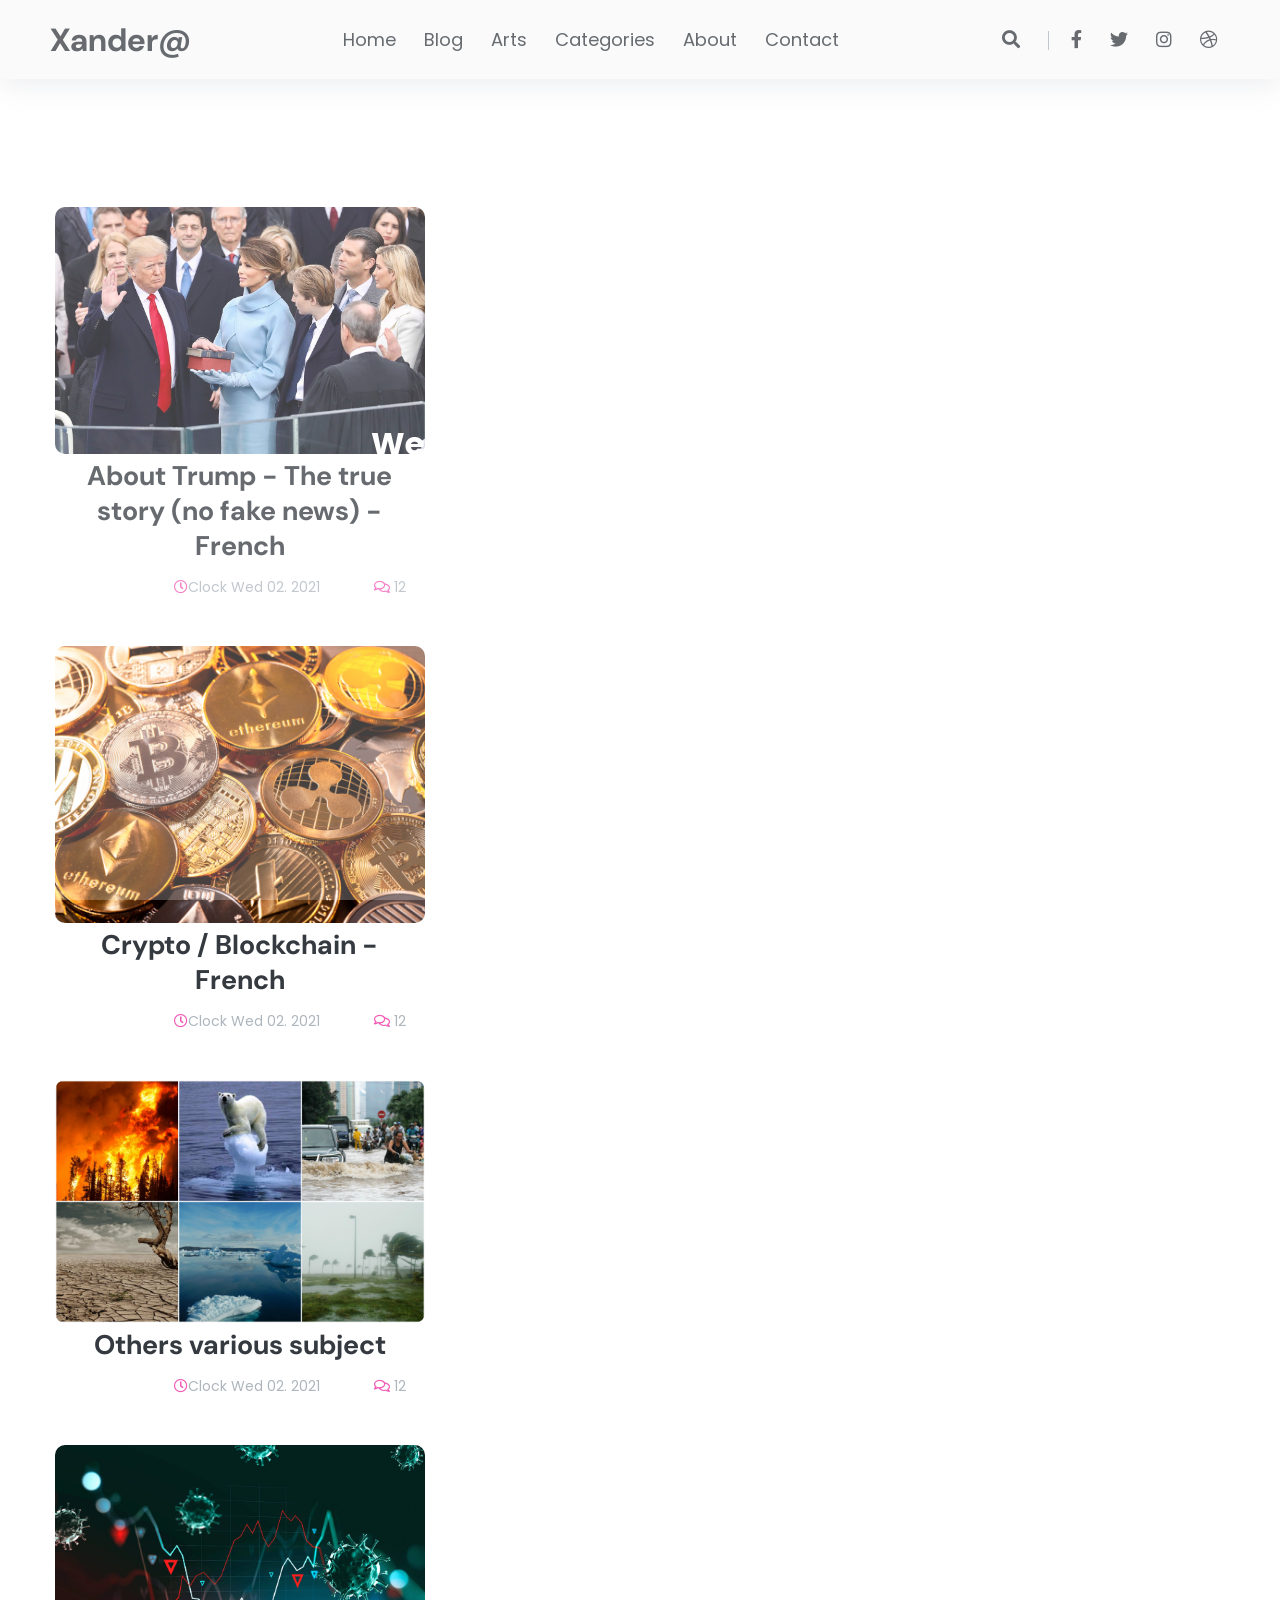
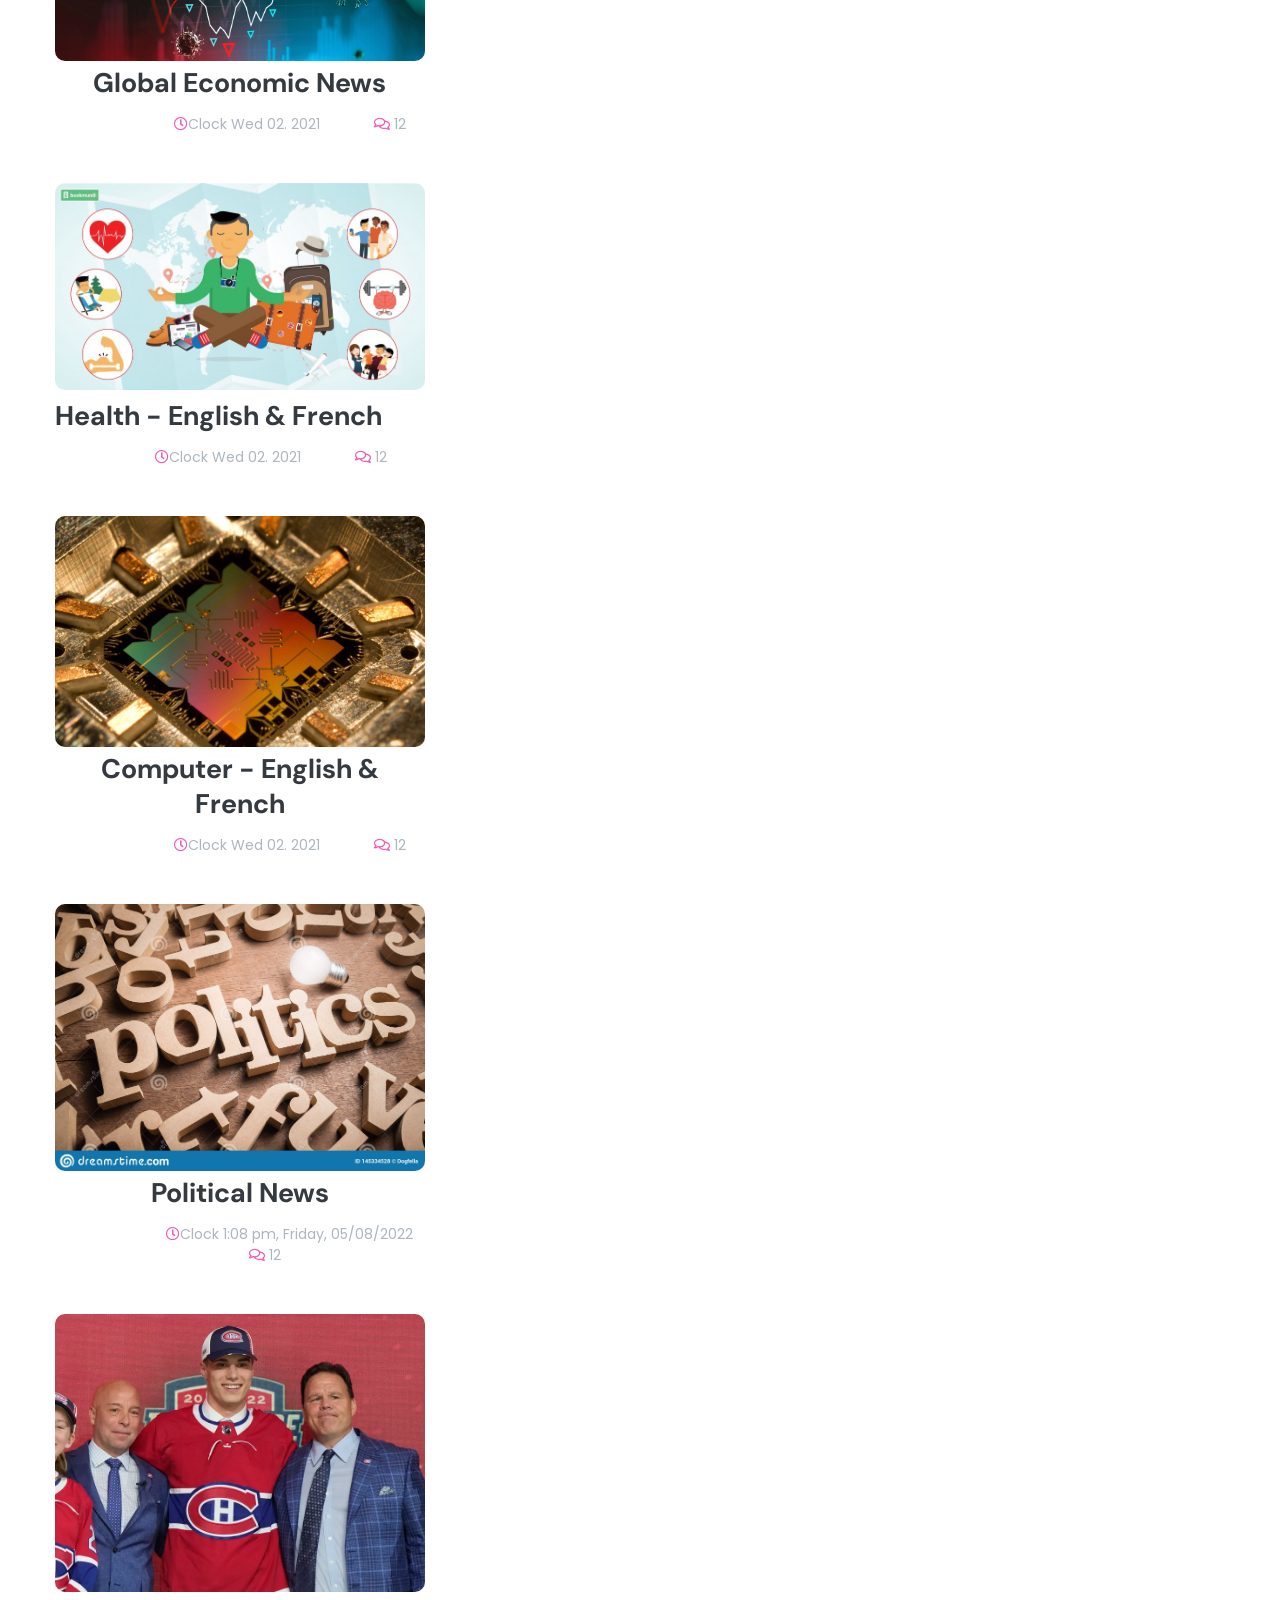
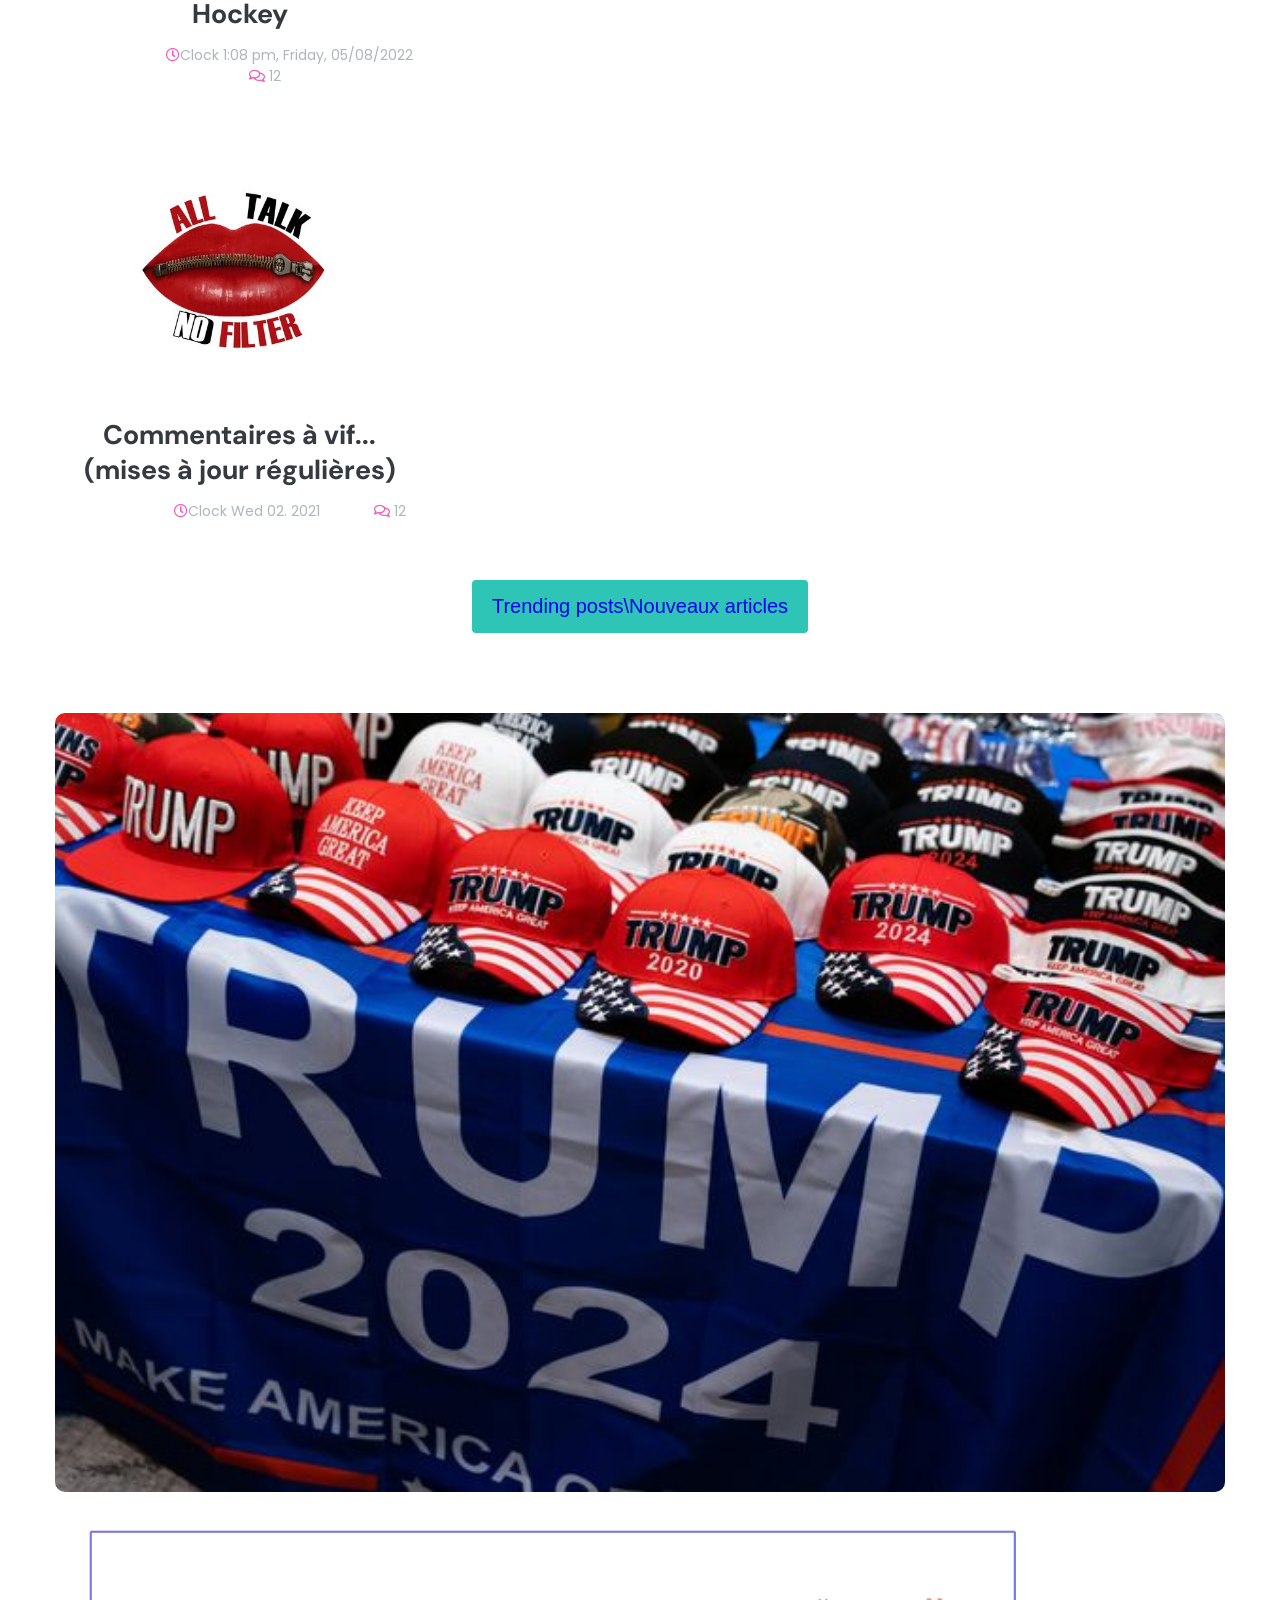
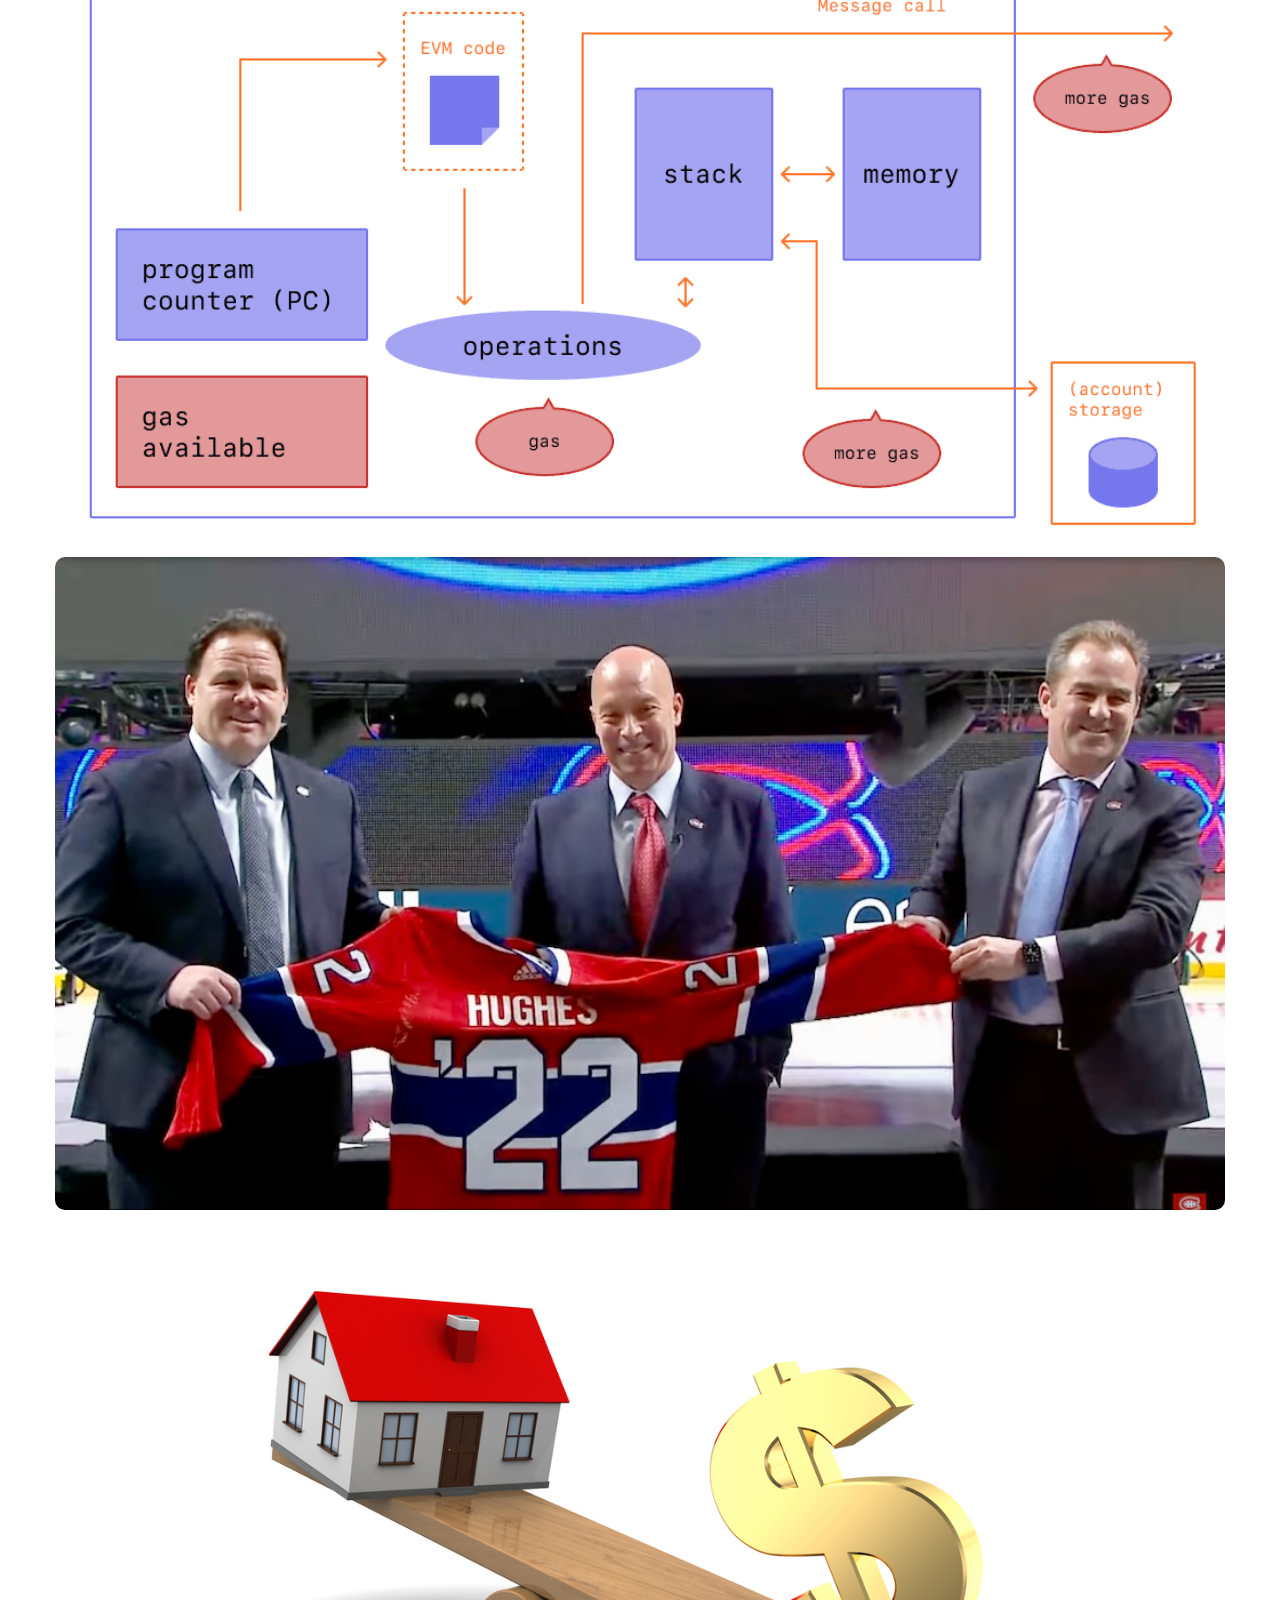
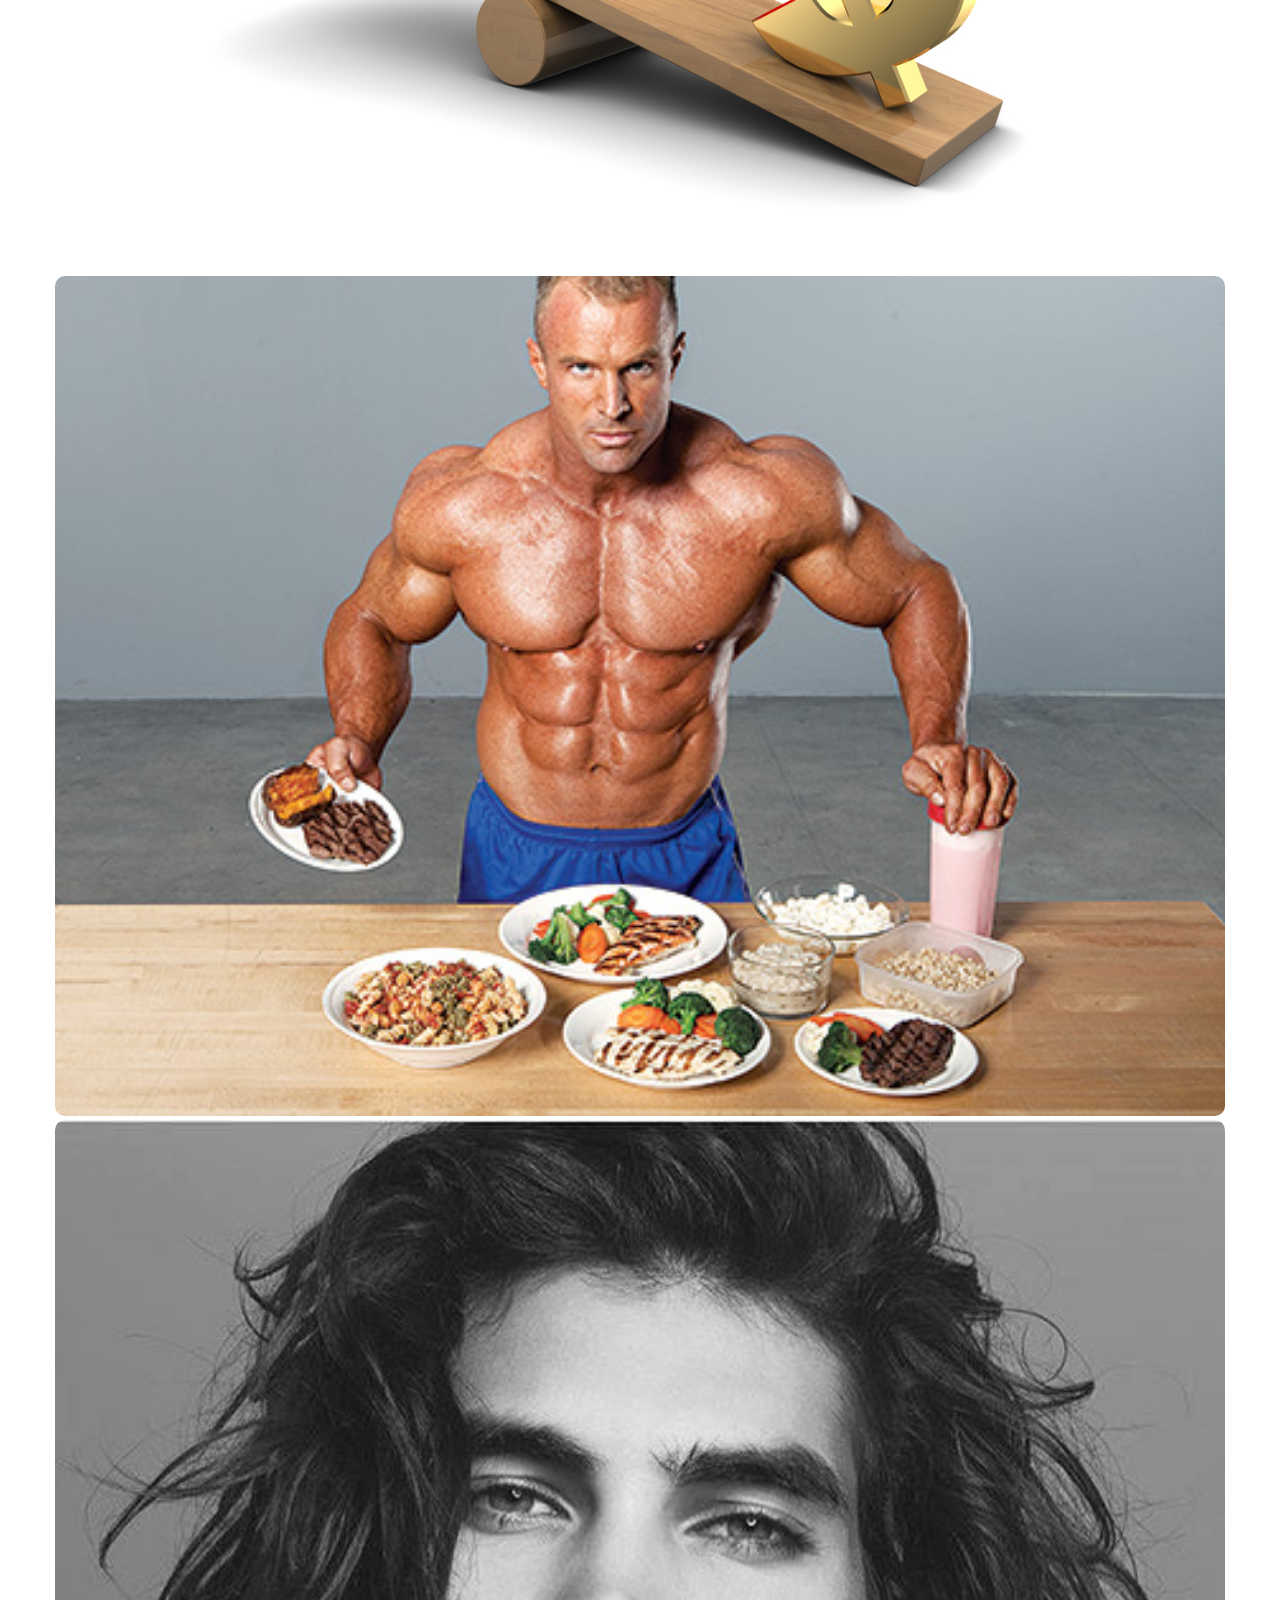
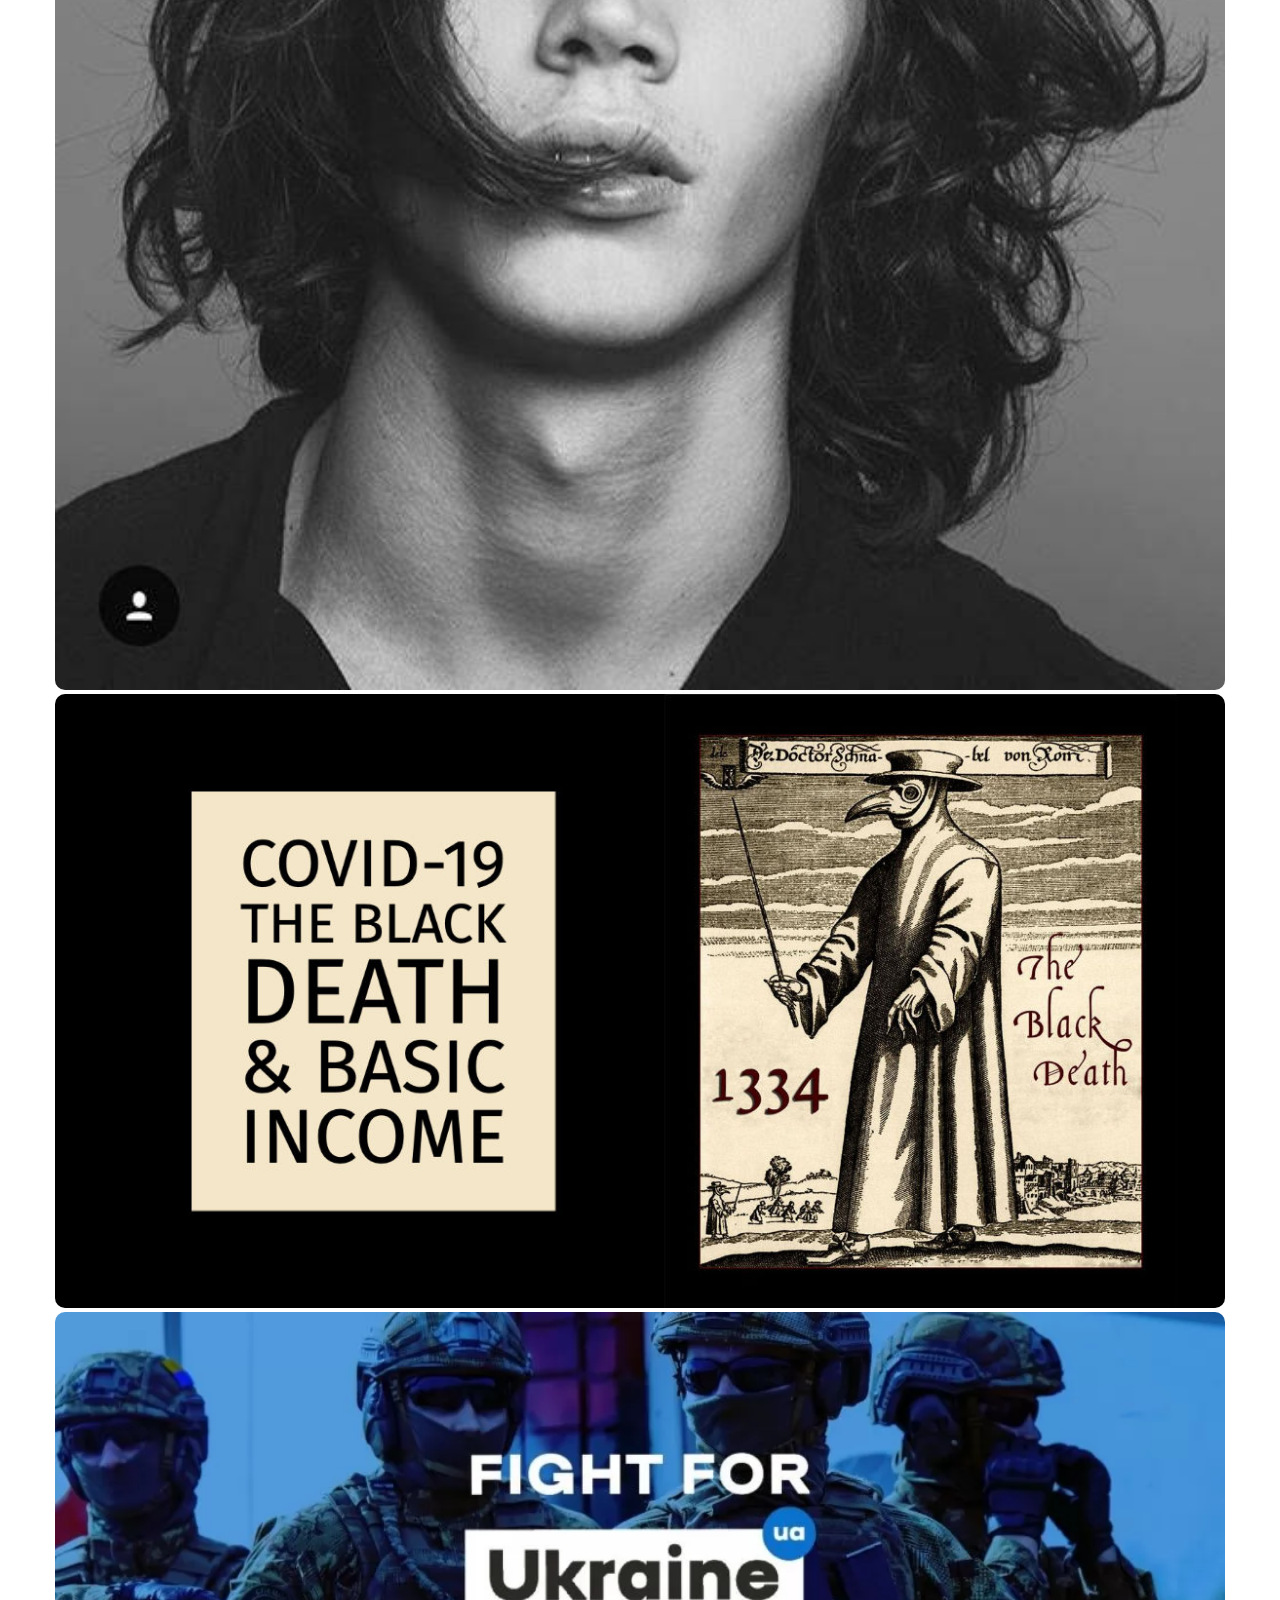
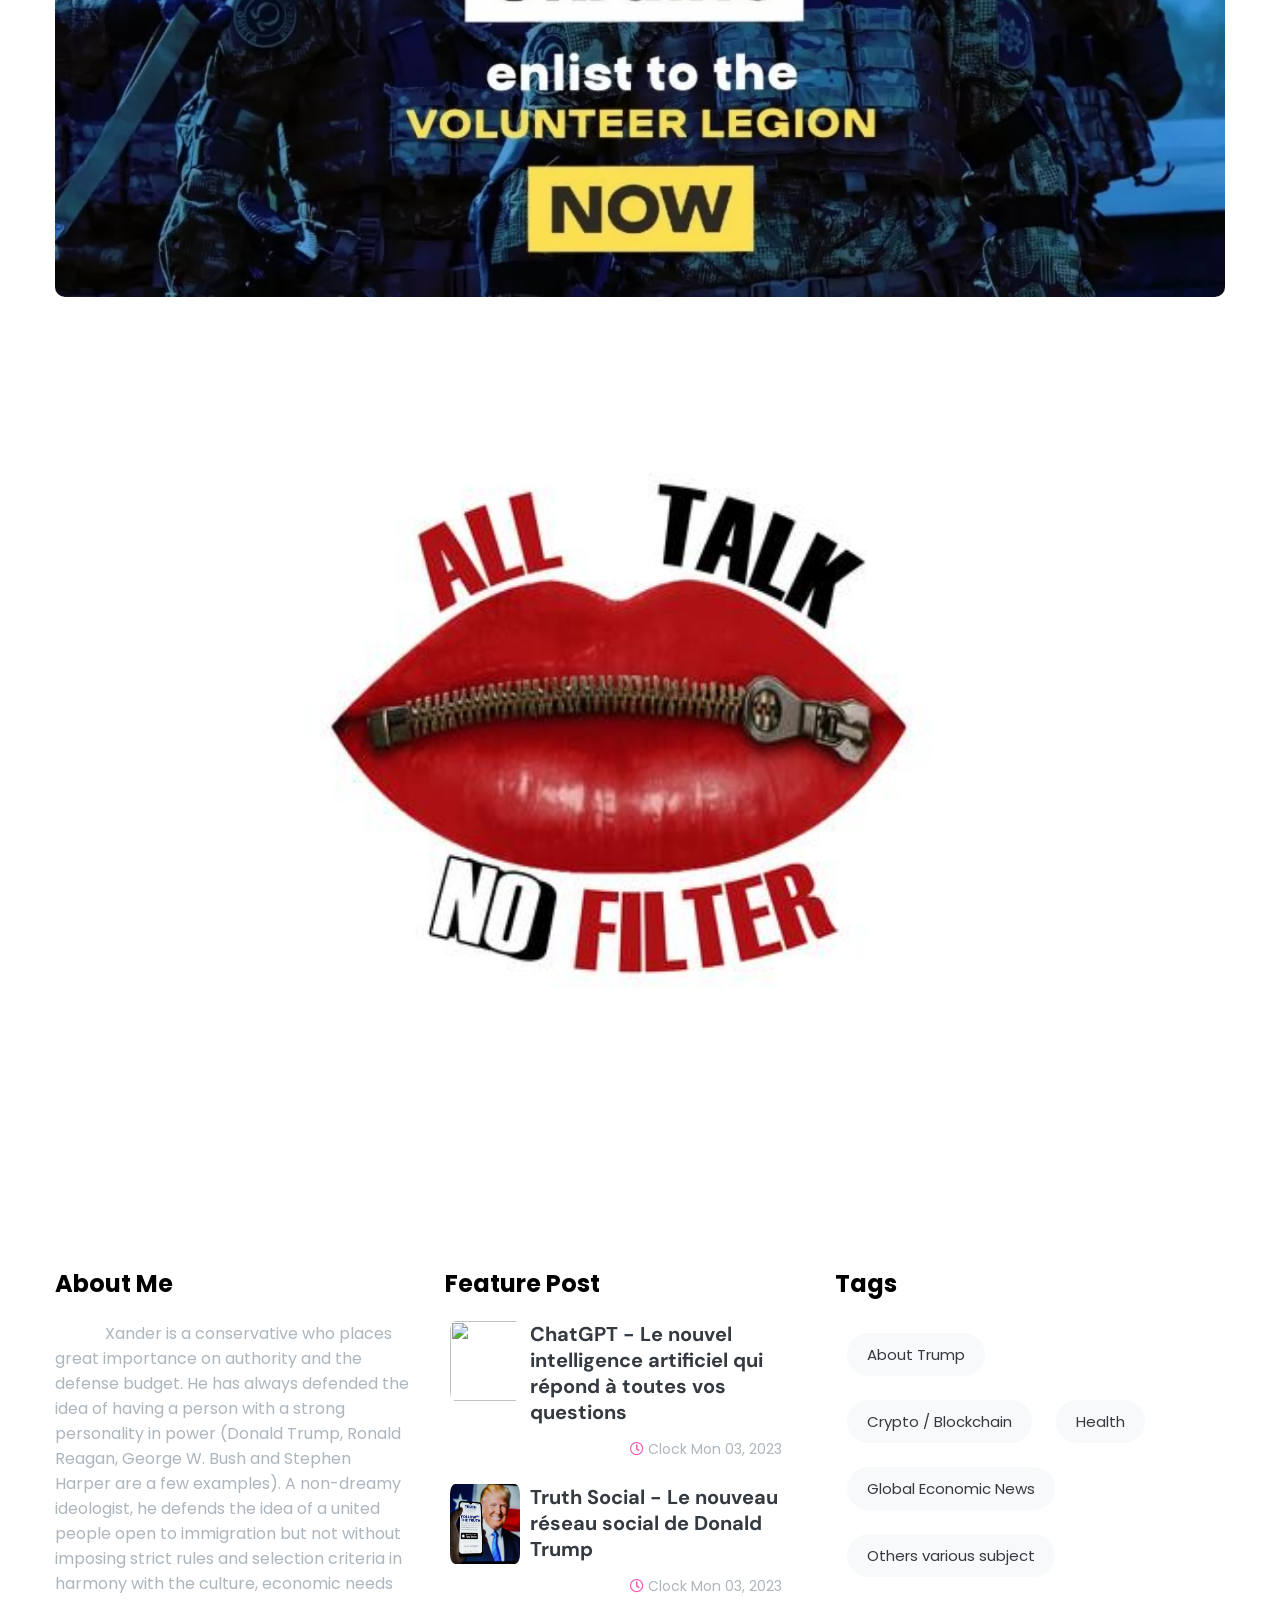
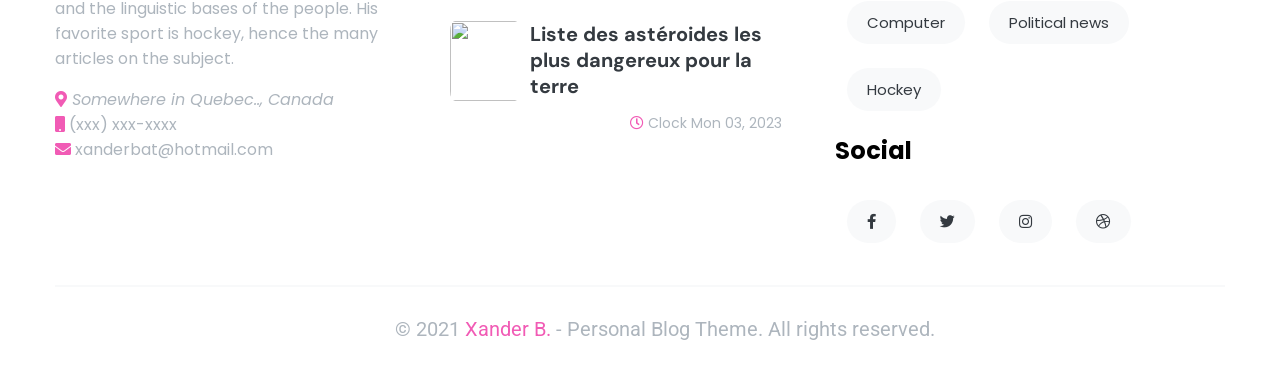
==== index.html @ ed8519bb "Initial commit" ====
<!DOCTYPE html>
<html lang="en">
  <head>
    <meta charset="UTF-8" />
    <meta http-equiv="X-UA-Compatible" content="IE=edge" />
    <meta name="viewport" content="width=device-width, initial-scale=1.0" />
    <meta
      name="Keywords"
      content="Donald Trump 2024, Bitcoin, Covid-19, Xander, Xander B., cryptocurrency, blockchain, Ethereum, "
    />
    <meta
      name="Welcome to my world!!!Xanderb@"
      content="
      Everything Xander thinks about different topics (Donald Trump, diet, physical activity to stay healthy, hockey, cryptocurrency, and so on). No information is invented. Everything comes (or almost) from appropriate documentation."
    />

    <!-- loader -->
    <link rel = "stylesheet" type = "text/css" href = "style2.css" />
      <script type="text/javascript" src="varLoader.js"></script>

      <title>Welcome to my world!!!Xander@</title>


    <link rel="stylesheet" href="style.css" />
    

    <!-- font awesome icons cdn -->
    <link
      rel="stylesheet"
      href="https://cdnjs.cloudflare.com/ajax/libs/font-awesome/5.15.2/css/all.min.css"
      integrity="sha512-HK5fgLBL+xu6dm/Ii3z4xhlSUyZgTT9tuc/hSrtw6uzJOvgRr2a9jyxxT1ely+B+xFAmJKVSTbpM/CuL7qxO8w=="
      crossorigin="anonymous"
    />

    <!-- Swiper slider css file -->
    <link
      rel="stylesheet"
      href="https://cdnjs.cloudflare.com/ajax/libs/Swiper/6.7.0/swiper-bundle.min.css"
      integrity="sha512-x9WWODH0qw+aXoiT69XzI4WX2MXpqvVGY+O9HpJ4wbjEubpjDIM5CwTrU/OFJg7tSMbBMpgwz2Qp6xlUsk+FgA=="
      crossorigin="anonymous"
      referrerpolicy="no-referrer"
    />
    

    <!-- custom style.css file -->

    <link rel="stylesheet" href="style.css" />
  </head>

  <body>

   <div id="loader"></div>
   <div id="content">
    <h1>Welcome to the world of Xander.</h1>

    <!--Header-->
    <header id="header" class="shadow bg-light">
      <nav class="container navbar">
        <a href="deadline.html" class="nav-brand text-dark">
          <strong>Xander@</strong></a
        >

        <!-- Toggle button -->
        <button class="toggle-button">
          <span><i class="fas fa-bars"></i></span>
        </button>
        <!-- .Toggle button -->

        <!-- Collapse on toggle button click -->
        <div class="collapse">
          <ul class="navbar-nav">
            <a href="index.html" class="nav-link">Home</a>
            <a href="error404.html" class="nav-link">Blog</a>
            <a href="error404.html" class="nav-link">Arts</a>
            <a href="error404.html" class="nav-link">Categories</a>
            <a href="aboutMe.html" class="nav-link">About</a>
            <a href="contactMe.html" class="nav-link">Contact</a>
          </ul>
        </div>

        <!-- Collapse on toggle button click -->
        <div class="collapse">
          <ul class="navbar-nav">
            <div class="search-box">
              <a href="error404.html" class="nav-link"
                ><i class="fas fa-search"></i
              ></a>
            </div>
            <a href="error404.html" class="nav-link"
              ><i class="fab fa-facebook-f"></i
            ></a>
            <a href="error404.html" class="nav-link"
              ><i class="fab fa-twitter"></i
            ></a>
            <a href="error404.html" class="nav-link"
              ><i class="fab fa-instagram"></i
            ></a>
            <a href="error404.html" class="nav-link"
              ><i class="fab fa-dribbble"></i
            ></a>
          </ul>
        </div>
      </nav>
    </header>
    <!--.Header-->

    <!-- Main Site -->
    <main id="site-main">
      <!-- Blog Post Section -->
      <section id="posts">
        <div class="container">
          <div class="grid">
            <!-- Article1 -->
            <div class="grid-item">
              <article class="article">
                <div class="card">
                  <div class="overflow-img">
                    <a href="article1.html">
                      <img
                        src="./Assets/Trump/trump1.jpg"
                        class="img-fluid"
                        alt=""
                      />
                    </a>
                  </div>
                  <div class="card-body text-center px-1">
                    <a
                      href="article1.html"
                      class="text-title display-1 text-dark"
                    >
                      About Trump - The true story (no fake news) - French
                    </a>
                    <p class="secondary-title text-secondary display-3">
                      <span
                        ><i class="far fa-clock text-primary"></i>Clock Wed 02.
                        2021</span
                      >
                      <span
                        ><i class="far fa-comments text-primary"></i> 12</span
                      >
                    </p>
                  </div>
                </div>
              </article>
            </div>
            <!-- .Article1 -->

            <!-- Article2 -->
            <div class="grid-item">
              <article class="article">
                <div class="card">
                  <div class="overflow-img">
                    <a href="article2.html">
                      <img src="./Assets/eth1.jpg" class="img-fluid" alt="" />
                    </a>
                  </div>
                  <div class="card-body text-center px-1">
                    <a
                      href="article2.html"
                      class="text-title display-1 text-dark"
                      >Crypto / Blockchain - French
                    </a>
                    <p class="secondary-title text-secondary display-3">
                      <span
                        ><i class="far fa-clock text-primary"></i>Clock Wed 02.
                        2021</span
                      >
                      <span
                        ><i class="far fa-comments text-primary"></i> 12</span
                      >
                    </p>
                  </div>
                </div>
              </article>
            </div>
            <!-- .Article2 -->
            <!-- Article3 -->
            <div class="grid-item">
              <article class="article">
                <div class="card">
                  <div class="overflow-img">
                    <a href="error404.html">
                      <img src="./Assets/environnement.jpg" class="img-fluid" alt="" />
                    </a>
                  </div>
                  <div class="card-body text-center px-1">
                    <a
                      href="article10.html"
                      class="text-title display-1 text-dark"
                    >
                     Others various subject
                    </a>
                    <p class="secondary-title text-secondary display-3">
                      <span
                        ><i class="far fa-clock text-primary"></i>Clock Wed 02.
                        2021</span
                      >
                      <span
                        ><i class="far fa-comments text-primary"></i> 12</span
                      >
                    </p>
                  </div>
                </div>
              </article>
            </div>
            <!-- .Article3 -->
            <!-- Article4 -->
            <div class="grid-item">
              <article class="article">
                <div class="card">
                  <div class="overflow-img">
                    <a href="article7(criseeconomique).html">
                      <img
                        src="./Assets/globaleconomicnews.jpg"
                        class="img-fluid"
                        alt=""
                      />
                    </a>
                  </div>
                  <div class="card-body text-center px-1">
                    <a
                      href="error404.html"
                      class="text-title display-1 text-dark"
                    >
                      Global Economic News
                    </a>
                    <p class="secondary-title text-secondary display-3">
                      <span
                        ><i class="far fa-clock text-primary"></i>Clock Wed 02.
                        2021</span
                      >
                      <span
                        ><i class="far fa-comments text-primary"></i> 12</span
                      >
                    </p>
                  </div>
                </div>
              </article>
            </div>
            <!-- .Article4 -->
            <!-- Article5 -->
            <div class="grid-item">
              <article class="article">
                <div class="card">
                  <div class="overflow-img">
                    <a href="article11.html" class="text-title display-1 text-dark">
                      <img
                        src="./Assets/health.jpg"
                        class="img-fluid"
                        alt=""
                      />
                      Health - English & French
                    </a>
                    <p class="secondary-title text-secondary display-3">
                      <span
                        ><i class="far fa-clock text-primary"></i>Clock Wed 02.
                        2021</span
                      >
                      <span
                        ><i class="far fa-comments text-primary"></i> 12</span
                      >
                    </p>
                  </div>
                </div>
              </article>
            </div>
            <!-- .Article5 -->

            <!-- Article6 -->
            <div class="grid-item">
              <article class="article">
                <div class="card">
                  <div class="overflow-img">
                    <a href="deadline.html">
                      <img
                        src="./Assets/interrogation2.jpg"
                        class="img-fluid"
                        alt=""
                      />
                    </a>
                  </div>
                  <div class="card-body text-center px-1">
                    <a
                      href="error404.html"
                      class="text-title display-1 text-dark"
                    >
                      Computer - English & French
                    </a>
                    <p class="secondary-title text-secondary display-3">
                      <span
                        ><i class="far fa-clock text-primary"></i>Clock Wed 02.
                        2021</span
                      >
                      <span
                        ><i class="far fa-comments text-primary"></i> 12</span
                      >
                    </p>
                  </div>
                </div>
              </article>
            </div>
            <!-- .Article6 -->

            <!-- Article7 -->
            <div class="grid-item">
              <article class="article">
                <div class="card">
                  <div class="overflow-img">
                    <a href="article4.html">
                      <img
                        src="./Assets/politicalNews/politicalNews3.jpg"
                        class="img-fluid"
                        alt=""
                      />
                    </a>
                  </div>
                  <div class="card-body text-center px-1">
                    <a
                      href="article4.html"
                      class="text-title display-1 text-dark"
                    >
                      Political News
                    </a>
                    <p class="secondary-title text-secondary display-3">
                      <span
                        ><i class="far fa-clock text-primary"></i>Clock 1:08 pm, Friday, 05/08/2022</span
                      >
                      <span
                        ><i class="far fa-comments text-primary"></i> 12</span
                      >
                    </p>
                  </div>
                </div>
              </article>
            </div>
            <!-- .Article7 -->

            <!-- Article8 -->
            <div class="grid-item">
              <article class="article">
                <div class="card">
                  <div class="overflow-img">
                    <a href="error404.html">
                      <img
                        src="./Assets/montrealCanadien.jpg"
                        class="img-fluid"
                        alt=""
                      />
                    </a>
                  </div>
                  <div class="card-body text-center px-1">
                    <a
                      href="error404.html"
                      class="text-title display-1 text-dark"
                    >
                      Hockey
                    </a>
                    <p class="secondary-title text-secondary display-3">
                      <span
                        ><i class="far fa-clock text-primary"></i>Clock 1:08 pm, Friday, 05/08/2022</span
                      >
                      <span
                        ><i class="far fa-comments text-primary"></i> 12</span
                      >
                    </p>
                  </div>
                </div>
              </article>
            </div>
            <!-- .Article8 -->
            <!-- Article9 -->
            <div class="grid-item">
              <article class="article">
                <div class="card">
                  <div class="overflow-img">
                    <a href="article5.html">
                      <img src="./Assets/aVif.jpg" class="img-fluid" alt="" />
                    </a>
                  </div>
                  <div class="card-body text-center px-1">
                    <a
                      href="article5.html"
                      class="text-title display-1 text-dark"
                    >
                     Commentaires à vif... (mises à jour régulières)
                    </a>
                    <p class="secondary-title text-secondary display-3">
                      <span
                        ><i class="far fa-clock text-primary"></i>Clock Wed 02.
                        2021</span
                      >
                      <span
                        ><i class="far fa-comments text-primary"></i> 12</span
                      >
                    </p>
                  </div>
                </div>
              </article>
            </div>
            <!-- .Article9 -->

            <!-- Blog Post Section-->
          </div>

          <div class="text-center">
            <button class="btn btn-primary display-2 text-light mt-2">
              <a href="error404.html">Trending posts\Nouveaux articles</a>
            </button>
        </div>
      </section>
    
      <!-- .Blog Post Section -->

      <!-- Swiper slider -->
      <section class="slider">
        <div class="container">
          <!-- Slider main container -->
          <div class="swiper-container">
            <!-- Additional required wrapper -->
            <div class="swiper-wrapper">
              <!-- Slides -->
              <div class="swiper-slide">
                <a href="article1.html">
                  <img
                    src="./Assets/Trump/trump2024.jpg"
                    class="img-fluid"
                    alt=""
                  />
                </a>
              </div>
              <!-- .Slides -->
              <!-- Slides -->
              <div class="swiper-slide">
                <a href="article2(gasfeeseth).html">
                  <img
                    src="./Assets/slider/gasfeeseth.png"
                    class="img-fluid"
                    alt=""
                  />
                </a>
              </div>
              <!-- .Slides -->
              <!-- Slides -->
              <div class="swiper-slide">
                <a href="article3.html">
                  <img src="./Assets/hockey/kentHugues.jpg" class="img-fluid" alt="" />
                </a>
              </div>
              <!-- .Slides -->
              <!-- Slides -->
              <div class="swiper-slide">
                <a href="theRealEstateBubble.html">
                  <img src="./Assets/theRealEstateBubble/theRealEstateBubbleMainPic.jpg" class="img-fluid" alt="" />
                </a>
              </div>
              <!-- .Slides -->
              <!-- Slides -->
              <div class="swiper-slide">
                <a href="article12.html">
                  <img
                    src="./Assets/slider/img5.jpg"
                    class="img-fluid"
                    alt=""
                  />
                </a>
              </div>
              <!-- .Slides -->
              <!-- Slides -->
              <div class="swiper-slide">
                <a href="article8.html">
                  <img
                    src="./Assets/slider/beautifulHair.jpg"
                    class="img-fluid"
                    alt=""
                  />
                </a>
              </div>
              <!-- .Slides -->
              <!-- Slides -->
              <div class="swiper-slide">
                <a href="article6.html">
                  <img
                    src="./Assets/slider/article6.jpg"
                    class="img-fluid"
                    alt=""
                  />
                </a>
              </div>
              <!-- .Slides -->
              <!-- Slides -->
              <div class="swiper-slide">
                <a href="article4.html">
                  <img src="./Assets/article4/article4(main).jpg" class="img-fluid" alt="" />
                </a>
              </div>
              <!-- .Slides -->
              <!-- Slides -->
              <div class="swiper-slide">
                <a href="article5.html">
                  <img
                    src="./Assets/slider/img6.jpg"
                    class="img-fluid"
                    alt=""
                  />
                </a>
              </div>
              <!-- .Slides -->
            </div>
          </div>
        </div>
      </section>
      <!-- .Swiper slider -->
    </main>
    <!-- .Main site -->

    <!-- Footer -->
    <footer id="footer">
      <div class="container">
        <div class="row mb-3">
          <div class="col-3">
            <h2 class="footer-title secondary-title">About Me</h2>

            <div class="secondary-title text-secondary">
              <p class="mt-2">
                Xander is a conservative who places great importance on
                authority and the defense budget. He has always defended the
                idea of having a person with a strong personality in power
                (Donald Trump, Ronald Reagan, George W. Bush and Stephen Harper
                are a few examples). A non-dreamy ideologist, he defends the
                idea of a united people open to immigration but not without
                imposing strict rules and selection criteria in harmony with the
                culture, economic needs and the linguistic bases of the people.
                His favorite sport is hockey, hence the many articles on the
                subject.
              </p>

              <address>
                <i class="fas fa-map-marker-alt text-primary"></i>
                Somewhere in Quebec.., Canada
              </address>

              <div class="phone">
                <i class="fas fa-mobile text-primary"></i>
                (xxx) xxx-xxxx
              </div>

              <div class="email">
                <i class="fas fa-envelope text-primary"></i>
                xanderbat@hotmail.com
              </div>
            </div>
          </div>
          <div class="col-3">
            <h2 class="footer-title secondary-title">Feature Post</h2>

            <div class="feature-post">
              <div class="flex-item">
                <article class="article">
                  <div class="d-flex">
                    <a href="error404.html">
                      <img
                        src="./Assets/featurePost/chatGPT1.png"
                        class="object-fit px-1"
                        alt=""
                      />
                      <div class="px-1">
                        <a
                          href="https://openai.com/blog/chatgpt"
                          class="text-title display-2 text-dark"
                        >
                          ChatGPT - Le nouvel intelligence artificiel qui répond à toutes vos questions
                        </a>
                        <p class="secondary-title text-secondary display-3">
                          <span
                            ><i class="far fa-clock text-primary"></i> Clock Mon
                            03, 2023
                          </span>
                        </p>
                      </div>
                    </a>
                  </div>
                </article>
              </div>
              <div class="flex-item">
                <article class="article">
                  <div class="d-flex">
                    <a href="error404.html">
                      <img
                        src="./Assets/featurePost/truthSocial1.jpg"
                        class="object-fit px-1"
                        alt=""
                      />
                      <div class="px-1">
                        <a
                          href="https://truthsocial.com/"
                          class="text-title display-2 text-dark"
                        >
                          Truth Social - Le nouveau réseau social de Donald Trump
                        </a>
                        <p class="secondary-title text-secondary display-3">
                          <span
                            ><i class="far fa-clock text-primary"></i> Clock Mon
                            03, 2023
                          </span>
                        </p>
                      </div>
                    </a>
                  </div>
                </article>
              </div>
              <div class="flex-item">
                <article class="article">
                  <div class="d-flex">
                    <a href="error404.html">
                      <img
                        src="./Assets/featurePost/asteroidImpact.jpg"
                        class="object-fit px-1"
                        alt=""
                      />
                      <div class="px-1">
                        <a
                          href="https://cneos.jpl.nasa.gov/sentry/"
                          class="text-title display-2 text-dark"
                        >
                          Liste des astéroides les plus dangereux pour la terre
                        </a>
                        <p class="secondary-title text-secondary display-3">
                          <span
                            ><i class="far fa-clock text-primary"></i> Clock Mon
                            03, 2023
                          </span>
                        </p>
                      </div>
                    </a>
                  </div>
                </article>
              </div>
            </div>
          </div>
          <div class="col-3">
            <h2 class="footer-title secondary-title">Tags</h2>

            <div class="tags">
              <div class="d-flex flex-wrap">
                <a href="error404.html" class="nav-link btn bg-light"
                  >About Trump</a
                >
                <a href="error404.html" class="nav-link btn bg-light"
                  >Crypto / Blockchain</a
                >
                <a href="error404.html" class="nav-link btn bg-light"
                  >Health</a
                >
                <a href="error404.html" class="nav-link btn bg-light"
                  >Global Economic News</a
                >
                <a href="error404.html" class="nav-link btn bg-light"
                  >Others various subject</a
                  >
                <a href="error404.html" class="nav-link btn bg-light"
                  >Computer</a
                  >
                <a href="error404.html" class="nav-link btn bg-light"
                  >Political news</a
                  >
                <a href="error404.html" class="nav-link btn bg-light"
                  >Hockey</a
                  >
              </div>
            </div>

            <h2 class="footer-title secondary-title mt-2">Social</h2>

            <div class="tags social">
              <div class="d-flex flex-wrap">
                <a href="error404.html" class="nav-link btn bg-light"
                  ><i class="fab fa-facebook-f"></i
                ></a>
                <a href="error404.html" class="nav-link btn bg-light"
                  ><i class="fab fa-twitter"></i
                ></a>
                <a href="error404.html" class="nav-link btn bg-light"
                  ><i class="fab fa-instagram"></i
                ></a>
                <a href="error404.html" class="nav-link btn bg-light"
                  ><i class="fab fa-dribbble"></i
                ></a>
              </div>
            </div>
          </div>
        </div>

        <!-- copyrights  -->
        <div class="copyrights">
          <p class="text-center text-secondary display-2">
            © 2021 <a href="error404.html" class="text-primary">Xander B.</a> -
            Personal Blog Theme. All rights reserved.
          </p>
        </div>
        <!-- .copyrights  -->
      </div>
    </footer>
    <!-- .Footer -->

    <!-- Masonry library for horizontal grid -->
    <script
      src="https://cdnjs.cloudflare.com/ajax/libs/masonry/4.2.2/masonry.pkgd.min.js"
      integrity="sha512-JRlcvSZAXT8+5SQQAvklXGJuxXTouyq8oIMaYERZQasB8SBDHZaUbeASsJWpk0UUrf89DP3/aefPPrlMR1h1yQ=="
      crossorigin="anonymous"
      referrerpolicy="no-referrer"
    ></script>

    <!-- Swiper slider cdn -->
    <script
      src="https://cdnjs.cloudflare.com/ajax/libs/Swiper/6.7.0/swiper-bundle.min.js"
      integrity="sha512-qqdD5ZLIGB5PCqCk1OD8nFBr/ngB5w+Uw35RE/Ivt5DK35xl1PFVkuOgAbqFpvtoxX6MpRGLmIqixzdhFOJhnA=="
      crossorigin="anonymous"
      referrerpolicy="no-referrer"
    ></script>

    <script>
      function rep() {
        document.body.innerHTML = document.body.innerHTML.replace(
          "error404.html",
          error404.html
        );
      }
    </script>

    <!-- Custom javascript main.js file -->
    <script src="main.js"></script>



    </div>
      <script>
        var preloader = document.getElementById('loader');
        function preLoaderHandler(){
            preloader.style.display = 'none';
        }

      </script>

    </div>
  </body>
</html>
---- style2.css ----
/* Loader with anonymous */

html, body {
    margin: 0;
    padding: 0;
    width: 100%;
    height: 100vh;
    background: url(background.jpg) no-repeat 100% 100%;
    background-size: cover;
}

#loader {
    position: fixed;
    width: 100%;
    height: 100vh;
    z-index: 1;
    overflow: visible;
    background: #fff url('https://cdn.dribbble.com/users/4608589/screenshots/11193964/media/56cd268e128a273d275e3c8ec4376947.gif') no-repeat center center;
}

h1 {
    position: absolute;
    top: 47%;
    left: 50%;
    transform: translate(-50%, -50%);
    color: #fff;
    font-family: poppins;
}
---- style.css ----
@import url("https://fonts.googleapis.com/css2?family=DM+Sans&family=Poppins&family=Roboto&display=swap");

/* root styling */

:root {
  --light: #f8f9fa;
  --secondary: #adb5bd;
  --dark: #343a40;
  --primary-color: #f15bb5;
  --secondary-color: #2ec4b6;
  --border: #e9ecef;
}

body {
  font-family: "Roboto", sans-serif;
  padding: 0;
  margin: 0;
}

img {
  border-radius: 10px;
}

a {
  text-decoration: none;
}

* > * {
  box-sizing: border-box;
}

/* global styling */

p {
    text-indent: 50px;
}

.centerImg1 {
  display: block;
  margin-left: auto;
  margin-right: auto;
  width: 50%;
}

.text-light {
  color: var(--primary-color);
}

.text-secondary {
  color: var(--secondary);
}

.text-dark {
  color: var(--dark);
}

.text-primary {
  color: var(--primary-color);
}

.bg-light {
  background-color: var(--light);
}

.container {
  max-width: 1200px;
  padding: 0 15px;
  margin: auto;
}

.img-fluid {
  width: 100%;
}

.text-title {
  font-family: "DM Sans", sans-serif;
  font-weight: bold;
}

.secondary-title {
  font-family: "Poppins", sans-serif;
}

.display-1 {
  font-size: 27px;
}

.display-2 {
  font-size: 20px;
}

.display-3 {
  font-size: 14px;
}

.text-center {
  text-align: center;
}

.text-right {
  text-align: right;
}

.btn {
  padding: 15px 20px;
  border: none;
}

.btn-primary {
  border-radius: 4px;
  background-color: var(--secondary-color);
}

.object-fit {
  max-height: 120px;
  height: 80px;
  width: 80px;
  object-fit: fill;
}

.d-flex {
  display: flex;
}

.flex-wrap {
  flex-wrap: wrap;
}

.justify-content-center {
  justify-content: center;
}

.justify-content-between {
  justify-content: space-between;
}

.mt-2 {
  margin-top: 10px;
}

.mt-3 {
  margin-top: 50px;
}

.mb-3 {
  margin-bottom: 30px;
}

.m-0 {
  margin: 0;
}

.px-1 {
  padding-left: 5px;
  padding-right: 5px;
}

.px-2 {
  padding-left: 20px;
  padding-right: 20px;
}

.py-1 {
  padding-top: 10px;
  padding-bottom: 10px;
}

.py-2 {
  padding-top: 20px;
  padding-bottom: 20px;
}

.py-3 {
  padding-top: 30px;
  padding-bottom: 30px;
}

.thumbnail {
  width: 100%;
  height: 500px;
  object-fit: cover;
}

.rounded {
  height: 120px;
  width: 120px;
  object-fit: fill;
  border-radius: 99px;
}

.shadow {
  box-shadow: rgba(149, 157, 165, 0.2) 0px 8px 24px;
}

/* section styling */

/* ------- Navigation Menu ---------- */
.navbar {
  position: relative;
  display: flex;
  flex-direction: row;
  justify-content: space-between;
  padding: 10px;
  list-style: none;
}

.nav-brand {
  font-family: "DM Sans", sans-serif;
  font-weight: bold;
  align-self: center;
  font-size: 32px;
  list-style: none;
}

.collapse {
  align-self: center;
  list-style: none;
}

.nav-link {
  font-size: 18px;
  margin: 12px;
  color: var(--dark);
  font-family: "Poppins", sans-serif;
  list-style: none;
}

.nav-link:hover {
  color: var(--primary-color);
  list-style: none;
}

.search-box {
  display: inline;
  border-right: 1px solid var(--secondary);
  padding-right: 12px;
  margin-right: 10px;
}



.toggle-button {
  font-size: 21px;
  background-color: transparent;
  border: none;
  position: absolute;
  right: 0;
  margin: 8px 10px;
  display: none;
}

.toggle-button:focus {
  outline: none;
}


/* ------- .Navigation Menu ---------- */

/* ----------- Main Section ---------- */

.a {
  list-style-type: circle;
}

#site-main {
  margin-top: 8em;
}

#posts {
  margin-bottom: 5em;
}

#hp1 {
  float: right;
  margin: 0 0 0 15px;
}

#hp2  {
float: left;    
 margin: 0 15px 0 0;
}

.grid {
  margin: 0 auto;
}

.grid .grid-item {
  width: calc(33.3333% - 20px);
  margin-bottom: 3em;
}

/*----------- .Main Section ----------*/

/* Sondage */

.form {
  margin-top: 20px;
}
.label {
  display: block;
  margin-bottom: 10 px;
}
.input[type="radio"], input[type="checkbox"] {
  margin-right: 10px;
}
.input[type="submit"] {
  padding: 10px 20px;
  background-color: #4CAF50;
  color: white;
  border: none;
  cursor: pointer;
}
.input[type=submit]:hover {
  background-color: #45a049;
}

/* Sondage */

/*---------- Footer ---------------*/

#footer {
  padding-top: 4em;
}

#footer .feature-post .flex-item {
  margin-bottom: 10px;
}

#footer .tags a {
  border-radius: 40px;
  padding: 10px 20px;
  font-size: 15px;
}

#footer .copyrights {
  padding: 10px 0;
  border-top: 2px solid var(--light);
}

/*---------- .Footer ---------------*/

/* ----------- article page ------- */

#post {
  padding: 0 2em;
  margin-bottom: 4em;
}

.post-footer .post-author {
  position: relative;
  margin-top: 4em;
  background-color: var(--light);
}

.post-footer .post-author::after {
  background-color: white;
  content: "";
  position: absolute;
  top: 0;
  left: 0;
  right: 0;
  height: 4em;
  z-index: 0;
}

.post-footer .post-author .author-avatar {
  margin: 0 auto;
  margin-bottom: 1em;
  position: inherit;
  z-index: 1;
}

.post-footer .post-comments .reply {
  padding-left: 7em;
}

.form-control {
  width: 100%;
  border: 2px solid var(--border);
  padding: 1em;
  font-size: 18px;
  margin-right: 10px;
  font-family: "Poppins", sans-serif;
}

/* ----------- .article page ------- */

/* ----------- sidebar page ------- */
#sidebar .categories a {
  padding: 1em 3em;
  font-size: 18px;
  margin-bottom: 1em;
  background-color: var(--light);
  border-radius: 99px;
}

#sidebar .categories a:hover {
  background-color: var(--primary-color);
  color: var(--light);
}

/* ----------- .sidebar page ------- */

/* ----------- sticky ------- */

.sticky {
  position: fixed;
  top: 0;
  z-index: 99;
  width: 100%;
}

.sticky + .content {
  padding-top: 60px;
}

/* ----------- .sticky ------- */

/* Media query */

.row {
  display: flex;
}

.col-3 {
  flex: 0 0 33.3333%;
  max-width: 33.3333%;
  padding-right: 35px;
}

.col-8 {
  flex: 0 0 70%;
  max-width: 70%;
}

.col-4 {
  flex: 0 0 30%;
  max-width: 30%;
}

@media (max-width: 1024px) {
  .row {
    flex-wrap: wrap;
  }

  .col-3 {
    flex: 0 0 50%;
    max-width: 50%;
  }

  .col-8 {
    flex: 0 0 100%;
    max-width: 100%;
  }

  .col-4 {
    flex: 0 0 100%;
    max-width: 100%;
  }
}

@media (max-width: 992px) {
  .navbar {
    flex-direction: column;
  }

  #site-main {
    margin-top: 14em;
  }
}

@media (max-width: 768px) {
  .grid .grid-item {
    width: calc(50% - 20px);
  }

  .col-3 {
    flex: 0 0 100%;
    max-width: calc(100% - 50px);
    padding-top: 40px 50px;
  }
}

@media (max-width: 574px) {
  .toggle-button {
    display: initial;
  }

  .collapse {
    max-height: 0;
    overflow: hidden;
    transition: all 0.8s cubic-bezier(0.51, -0.15, 0, 0.98);
  }

  .collapse .nav-link {
    display: block;
    text-align: center;
  }

  .search-box {
    border-right: none;
  }

  .collapse-toggle {
    max-height: 500px;
  }

  .grid .grid-item {
    width: calc(100% - 20px);
  }

  #site-main {
    margin-top: 6em;
  }
}

/*==== 404 page ===*/

.page_404 {
  padding: 40px 0;
  background: #fff;
  font-family: "Arvo", serif;
}

.page_404 img {
  width: max-content;
  flex-direction: column;
}

.four_zero_four_bg {
  background-image: url(https://cdn.dribbble.com/users/285475/screenshots/2083086/dribbble_1.gif);
  height: 400px;
  background-position: center;
}

.four_zero_four_bg h1 {
  font-size: 80px;
}

.four_zero_four_bg h3 {
  font-size: 80px;
}

.link_404 {
  color: #fff !important;
  padding: 10px 20px;
  background: #39ac31;
  margin: 20px 0;
  display: inline-block;
}
.contant_box_404 {
  margin-top: -50px;
}

/*==== 405 page ===*/


.page_405 {
  padding: 40px 0;
  background: #fff;
  font-family: "Arvo", serif;
  text-align: center;
  position: relative;
}

.page_405 img {
  width: max-content;
  flex-direction: column;
}

.four_zero_four_bg_2 {
  background-image: url(https://cdn.dribbble.com/users/4608589/screenshots/11193964/media/56cd268e128a273d275e3c8ec4376947.gif);
  height: 1000px;
  width: 1100px;
  background-position: center;
}

.contant_box_405 {
  margin-top: -50px;
}

.contant_box_405_2 {
  margin-bottom: 50px;
}


@-webkit-keyframes mask-playzero {
    from {
    -webkit-mask-position: 0 0;
    -ms-mask-position: 0 0;
    -moz-mask-position: 0 0;
    -o-mask-position: 0 0;
    mask-position: 0 0;
}
to {
    -webkit-mask-position: 100% 0;
    -ms-mask-position: 100% 0;
    -moz-mask-position: 100% 0;
    -o-mask-position: 100% 0;
    mask-position: 100% 0;
}
  
  @keyframes mask-playzero {
    from {
    -webkit-mask-position: 0 0;
    -ms-mask-position: 0 0;
    -moz-mask-position: 0 0;
    -o-mask-position: 0 0;
    mask-position: 0 0;
}
to {
    -webkit-mask-position: 100% 0;
    -ms-mask-position: 100% 0;
    -moz-mask-position: 100% 0;
    -o-mask-position: 100% 0;
    mask-position: 100% 0;
}

/* Deadline page */

#deadline {
    width:581px;
    max-width: 100%;
    height:158px;
    position: absolute;
    top: 50%;
    left: 50%;
    z-index: 1;
    -webkit-transform: translate(-50%, -50%);
    transform: translate(-50%, -50%);
}

#deadline svg {
    width: 100%;
}

#progress-time-fill {
    animation-name: progress-fill; 
    animation-timing-function: linear; 
    animation-iteration-count: infinite;
}

/* Death */
#death-group {
    animation-name: walk;
    animation-timing-function: ease; 
    animation-iteration-count: infinite;
    transform: translateX(0);
}

#death-arm {
    animation: move-arm 3s ease infinite;
    transform-origin: left center;
}

#death-tool {
    animation: move-tool 3s ease infinite;
    transform-origin: -48px center;
}

/* Designer */

#designer-arm-grop {
    animation: write 1.5s ease infinite;
    transform: translate(0, 0) rotate(0deg) scale(1, 1);
    transform-origin: left top;
}

.deadline-days {
    color: #fff;
    text-align: center;
    width: 100px;
    margin: 0 auto;
    position: relative;
    height: 20px;
    font-family: 'Oswald', sans-serif;
}

.deadline-days .inner {
    width: 100px;
    position: relative;
    top: 0;
    left: 0;
}

.mask-red,
.mask-white {
    position: absolute;
    top: 0;
    width: 100%;
    overflow: hidden;
    height: 100%;
}

.mask-red {
    left: 0;
    width: 0;
    color: #BE002A;
    animation: text-red 20s ease infinite;
    z-index: 2;
    background: #000;
}
.mask-white {
    right: 0;
}

/* Sondage */

.toggle-button {
  font-size: 21px;
  background-color: transparent;
  border: none;
  position: absolute;
  right: 0;
  margin: 8px 10px;
  display: none;
}




.form {
  margin-top: 20px;
}
.label {
            display: block;
            margin-bottom: 10px;
        }
        input[type="radio"], input[type="checkbox"] {
            margin-right: 10px;
        }
        input[type="submit"] {
            padding: 10px 20px;
            background-color: #4CAF50;
            color: white;
            border: none;
            cursor: pointer;
        }
        input[type="submit"]:hover {
            background-color: #45a049;
        }


/* Flames */

#red-flame {
    opacity: 0;
    animation: show-flames 20s ease infinite, red-flame 120ms ease infinite;
    transform-origin: center bottom;
}

#yellow-flame {
    opacity: 0;
    animation: show-flames 20s ease infinite, yellow-flame 120ms ease infinite;
    transform-origin: center bottom;
}

#white-flame {
    opacity: 0;
    animation: show-flames 20s ease infinite, red-flame 100ms ease infinite;
    transform-origin: center bottom;
}

@keyframes progress-fill {
    0%;
        x: -100%;
    }

    100% {
        x: -3%;
    }
}

@keyframes walk {
    0%  {
        transform: translateX(0);
    }
    6% {
        transform: translateX(0);
    }
    10% {
        transform: translateX(100px);
    },

    15% {
        transform: translateX(140px);
    }

    25% {
        transform: translateX(170px);
    }

    35% {
        transform: translateX(220px);
    }

    45% {
        transform: translateX(280px);
    }

    55% {
        transform: translateX(340px);
    }

    65% {
        transform: translateX(370px);
    }

    75% {
        transform: translateX(430px);
    }

    85% {
        transform: translateX(460px);
    }

    100% {
        transform: translateX(520px);
    }
}

@keyframes move-arm {
    0% {
        transform: rotate(0);
    }

    5% {
        transform: rotate(0);
    }

    9% {
        transform: rotate(40deg);
    }

    80% {
        transform: rotate(0);
    }
}

@keyframes move-tool {
    0% {
        transform: rotate(0);
    }

    5% {
        transform: rotate(0);
    }

    9% {
        transform: rotate(50deg);
    }

    80% {
        transform: rotate(0);
    }
}

/* Design animations */

@keyframes write {
    0% {
        transform: translate(0, 0) rotate(0deg) scale(1, 1);
    }

    16% {
        transform: translate(0px, 0px) rotate(5deg) scale(0.8, 1);
    }

    32% {
        transform: translate(0px, 0px) rotate(0deg) scale(1, 1);
    }

    48% {
        transform: translate(0px, 0px) rotate(6deg) scale(0.8, 1);
    }

    65% {
        transform: translate(0px, 0px) rotate(0deg) scale(1, 1);
    }

    83% {
        transform: translate(0px, 0px) rotate(4deg) scale(0.8, 1);
    }
}

@keyframes text-red {
    0% {
        width: 0%;
    }

    100% {
        width: 98%;
    }
}

/* Flames */

/* @keyframes show-flames {
    0% {
        transform:  translateY(0);
    }
    74% {
        transform:  translateY(0);
    }
    80% {
        transform:  translateY(-30px);
    }
    97% {
        transform:  translateY(-30px);
    }
    100% {
        transform: translateY(0px);
    }
} */

@keyframes show-flames {
    0% {
        opacity: 0;
    }
    74% {
        opacity: 0;
    }
    80% {
        opacity: 1;
    }
    99% {
        opacity: 1;
    }
    100% {
        opacity: 0;
    }
}

@keyframes red-flame {
    0% {
        transform: translateY(-30px) scale(1, 1);
    }

    25% {
        transform: translateY(-30px) scale(1.1, 1.1);
    }

    75% {
        transform: translateY(-30px) scale(0.8, 0.7); 
    }

    100% {
        transform: translateY(-30px) scale(1, 1); 
    }
}

@keyframes yellow-flame {
    0% {
        transform: translateY(-30px) scale(0.8, 0.7);
    }

    50% {
        transform: translateY(-30px) scale(1.1, 1.2);
    }

    100% {
        transform: translateY(-30px) scale(1, 1);
    }
}
---- style.css ----
@import url("https://fonts.googleapis.com/css2?family=DM+Sans&family=Poppins&family=Roboto&display=swap");

/* root styling */

:root {
  --light: #f8f9fa;
  --secondary: #adb5bd;
  --dark: #343a40;
  --primary-color: #f15bb5;
  --secondary-color: #2ec4b6;
  --border: #e9ecef;
}

body {
  font-family: "Roboto", sans-serif;
  padding: 0;
  margin: 0;
}

img {
  border-radius: 10px;
}

a {
  text-decoration: none;
}

* > * {
  box-sizing: border-box;
}

/* global styling */

p {
    text-indent: 50px;
}

.centerImg1 {
  display: block;
  margin-left: auto;
  margin-right: auto;
  width: 50%;
}

.text-light {
  color: var(--primary-color);
}

.text-secondary {
  color: var(--secondary);
}

.text-dark {
  color: var(--dark);
}

.text-primary {
  color: var(--primary-color);
}

.bg-light {
  background-color: var(--light);
}

.container {
  max-width: 1200px;
  padding: 0 15px;
  margin: auto;
}

.img-fluid {
  width: 100%;
}

.text-title {
  font-family: "DM Sans", sans-serif;
  font-weight: bold;
}

.secondary-title {
  font-family: "Poppins", sans-serif;
}

.display-1 {
  font-size: 27px;
}

.display-2 {
  font-size: 20px;
}

.display-3 {
  font-size: 14px;
}

.text-center {
  text-align: center;
}

.text-right {
  text-align: right;
}

.btn {
  padding: 15px 20px;
  border: none;
}

.btn-primary {
  border-radius: 4px;
  background-color: var(--secondary-color);
}

.object-fit {
  max-height: 120px;
  height: 80px;
  width: 80px;
  object-fit: fill;
}

.d-flex {
  display: flex;
}

.flex-wrap {
  flex-wrap: wrap;
}

.justify-content-center {
  justify-content: center;
}

.justify-content-between {
  justify-content: space-between;
}

.mt-2 {
  margin-top: 10px;
}

.mt-3 {
  margin-top: 50px;
}

.mb-3 {
  margin-bottom: 30px;
}

.m-0 {
  margin: 0;
}

.px-1 {
  padding-left: 5px;
  padding-right: 5px;
}

.px-2 {
  padding-left: 20px;
  padding-right: 20px;
}

.py-1 {
  padding-top: 10px;
  padding-bottom: 10px;
}

.py-2 {
  padding-top: 20px;
  padding-bottom: 20px;
}

.py-3 {
  padding-top: 30px;
  padding-bottom: 30px;
}

.thumbnail {
  width: 100%;
  height: 500px;
  object-fit: cover;
}

.rounded {
  height: 120px;
  width: 120px;
  object-fit: fill;
  border-radius: 99px;
}

.shadow {
  box-shadow: rgba(149, 157, 165, 0.2) 0px 8px 24px;
}

/* section styling */

/* ------- Navigation Menu ---------- */
.navbar {
  position: relative;
  display: flex;
  flex-direction: row;
  justify-content: space-between;
  padding: 10px;
  list-style: none;
}

.nav-brand {
  font-family: "DM Sans", sans-serif;
  font-weight: bold;
  align-self: center;
  font-size: 32px;
  list-style: none;
}

.collapse {
  align-self: center;
  list-style: none;
}

.nav-link {
  font-size: 18px;
  margin: 12px;
  color: var(--dark);
  font-family: "Poppins", sans-serif;
  list-style: none;
}

.nav-link:hover {
  color: var(--primary-color);
  list-style: none;
}

.search-box {
  display: inline;
  border-right: 1px solid var(--secondary);
  padding-right: 12px;
  margin-right: 10px;
}



.toggle-button {
  font-size: 21px;
  background-color: transparent;
  border: none;
  position: absolute;
  right: 0;
  margin: 8px 10px;
  display: none;
}

.toggle-button:focus {
  outline: none;
}


/* ------- .Navigation Menu ---------- */

/* ----------- Main Section ---------- */

.a {
  list-style-type: circle;
}

#site-main {
  margin-top: 8em;
}

#posts {
  margin-bottom: 5em;
}

#hp1 {
  float: right;
  margin: 0 0 0 15px;
}

#hp2  {
float: left;    
 margin: 0 15px 0 0;
}

.grid {
  margin: 0 auto;
}

.grid .grid-item {
  width: calc(33.3333% - 20px);
  margin-bottom: 3em;
}

/*----------- .Main Section ----------*/

/* Sondage */

.form {
  margin-top: 20px;
}
.label {
  display: block;
  margin-bottom: 10 px;
}
.input[type="radio"], input[type="checkbox"] {
  margin-right: 10px;
}
.input[type="submit"] {
  padding: 10px 20px;
  background-color: #4CAF50;
  color: white;
  border: none;
  cursor: pointer;
}
.input[type=submit]:hover {
  background-color: #45a049;
}

/* Sondage */

/*---------- Footer ---------------*/

#footer {
  padding-top: 4em;
}

#footer .feature-post .flex-item {
  margin-bottom: 10px;
}

#footer .tags a {
  border-radius: 40px;
  padding: 10px 20px;
  font-size: 15px;
}

#footer .copyrights {
  padding: 10px 0;
  border-top: 2px solid var(--light);
}

/*---------- .Footer ---------------*/

/* ----------- article page ------- */

#post {
  padding: 0 2em;
  margin-bottom: 4em;
}

.post-footer .post-author {
  position: relative;
  margin-top: 4em;
  background-color: var(--light);
}

.post-footer .post-author::after {
  background-color: white;
  content: "";
  position: absolute;
  top: 0;
  left: 0;
  right: 0;
  height: 4em;
  z-index: 0;
}

.post-footer .post-author .author-avatar {
  margin: 0 auto;
  margin-bottom: 1em;
  position: inherit;
  z-index: 1;
}

.post-footer .post-comments .reply {
  padding-left: 7em;
}

.form-control {
  width: 100%;
  border: 2px solid var(--border);
  padding: 1em;
  font-size: 18px;
  margin-right: 10px;
  font-family: "Poppins", sans-serif;
}

/* ----------- .article page ------- */

/* ----------- sidebar page ------- */
#sidebar .categories a {
  padding: 1em 3em;
  font-size: 18px;
  margin-bottom: 1em;
  background-color: var(--light);
  border-radius: 99px;
}

#sidebar .categories a:hover {
  background-color: var(--primary-color);
  color: var(--light);
}

/* ----------- .sidebar page ------- */

/* ----------- sticky ------- */

.sticky {
  position: fixed;
  top: 0;
  z-index: 99;
  width: 100%;
}

.sticky + .content {
  padding-top: 60px;
}

/* ----------- .sticky ------- */

/* Media query */

.row {
  display: flex;
}

.col-3 {
  flex: 0 0 33.3333%;
  max-width: 33.3333%;
  padding-right: 35px;
}

.col-8 {
  flex: 0 0 70%;
  max-width: 70%;
}

.col-4 {
  flex: 0 0 30%;
  max-width: 30%;
}

@media (max-width: 1024px) {
  .row {
    flex-wrap: wrap;
  }

  .col-3 {
    flex: 0 0 50%;
    max-width: 50%;
  }

  .col-8 {
    flex: 0 0 100%;
    max-width: 100%;
  }

  .col-4 {
    flex: 0 0 100%;
    max-width: 100%;
  }
}

@media (max-width: 992px) {
  .navbar {
    flex-direction: column;
  }

  #site-main {
    margin-top: 14em;
  }
}

@media (max-width: 768px) {
  .grid .grid-item {
    width: calc(50% - 20px);
  }

  .col-3 {
    flex: 0 0 100%;
    max-width: calc(100% - 50px);
    padding-top: 40px 50px;
  }
}

@media (max-width: 574px) {
  .toggle-button {
    display: initial;
  }

  .collapse {
    max-height: 0;
    overflow: hidden;
    transition: all 0.8s cubic-bezier(0.51, -0.15, 0, 0.98);
  }

  .collapse .nav-link {
    display: block;
    text-align: center;
  }

  .search-box {
    border-right: none;
  }

  .collapse-toggle {
    max-height: 500px;
  }

  .grid .grid-item {
    width: calc(100% - 20px);
  }

  #site-main {
    margin-top: 6em;
  }
}

/*==== 404 page ===*/

.page_404 {
  padding: 40px 0;
  background: #fff;
  font-family: "Arvo", serif;
}

.page_404 img {
  width: max-content;
  flex-direction: column;
}

.four_zero_four_bg {
  background-image: url(https://cdn.dribbble.com/users/285475/screenshots/2083086/dribbble_1.gif);
  height: 400px;
  background-position: center;
}

.four_zero_four_bg h1 {
  font-size: 80px;
}

.four_zero_four_bg h3 {
  font-size: 80px;
}

.link_404 {
  color: #fff !important;
  padding: 10px 20px;
  background: #39ac31;
  margin: 20px 0;
  display: inline-block;
}
.contant_box_404 {
  margin-top: -50px;
}

/*==== 405 page ===*/


.page_405 {
  padding: 40px 0;
  background: #fff;
  font-family: "Arvo", serif;
  text-align: center;
  position: relative;
}

.page_405 img {
  width: max-content;
  flex-direction: column;
}

.four_zero_four_bg_2 {
  background-image: url(https://cdn.dribbble.com/users/4608589/screenshots/11193964/media/56cd268e128a273d275e3c8ec4376947.gif);
  height: 1000px;
  width: 1100px;
  background-position: center;
}

.contant_box_405 {
  margin-top: -50px;
}

.contant_box_405_2 {
  margin-bottom: 50px;
}


@-webkit-keyframes mask-playzero {
    from {
    -webkit-mask-position: 0 0;
    -ms-mask-position: 0 0;
    -moz-mask-position: 0 0;
    -o-mask-position: 0 0;
    mask-position: 0 0;
}
to {
    -webkit-mask-position: 100% 0;
    -ms-mask-position: 100% 0;
    -moz-mask-position: 100% 0;
    -o-mask-position: 100% 0;
    mask-position: 100% 0;
}
  
  @keyframes mask-playzero {
    from {
    -webkit-mask-position: 0 0;
    -ms-mask-position: 0 0;
    -moz-mask-position: 0 0;
    -o-mask-position: 0 0;
    mask-position: 0 0;
}
to {
    -webkit-mask-position: 100% 0;
    -ms-mask-position: 100% 0;
    -moz-mask-position: 100% 0;
    -o-mask-position: 100% 0;
    mask-position: 100% 0;
}

/* Deadline page */

#deadline {
    width:581px;
    max-width: 100%;
    height:158px;
    position: absolute;
    top: 50%;
    left: 50%;
    z-index: 1;
    -webkit-transform: translate(-50%, -50%);
    transform: translate(-50%, -50%);
}

#deadline svg {
    width: 100%;
}

#progress-time-fill {
    animation-name: progress-fill; 
    animation-timing-function: linear; 
    animation-iteration-count: infinite;
}

/* Death */
#death-group {
    animation-name: walk;
    animation-timing-function: ease; 
    animation-iteration-count: infinite;
    transform: translateX(0);
}

#death-arm {
    animation: move-arm 3s ease infinite;
    transform-origin: left center;
}

#death-tool {
    animation: move-tool 3s ease infinite;
    transform-origin: -48px center;
}

/* Designer */

#designer-arm-grop {
    animation: write 1.5s ease infinite;
    transform: translate(0, 0) rotate(0deg) scale(1, 1);
    transform-origin: left top;
}

.deadline-days {
    color: #fff;
    text-align: center;
    width: 100px;
    margin: 0 auto;
    position: relative;
    height: 20px;
    font-family: 'Oswald', sans-serif;
}

.deadline-days .inner {
    width: 100px;
    position: relative;
    top: 0;
    left: 0;
}

.mask-red,
.mask-white {
    position: absolute;
    top: 0;
    width: 100%;
    overflow: hidden;
    height: 100%;
}

.mask-red {
    left: 0;
    width: 0;
    color: #BE002A;
    animation: text-red 20s ease infinite;
    z-index: 2;
    background: #000;
}
.mask-white {
    right: 0;
}

/* Sondage */

.toggle-button {
  font-size: 21px;
  background-color: transparent;
  border: none;
  position: absolute;
  right: 0;
  margin: 8px 10px;
  display: none;
}




.form {
  margin-top: 20px;
}
.label {
            display: block;
            margin-bottom: 10px;
        }
        input[type="radio"], input[type="checkbox"] {
            margin-right: 10px;
        }
        input[type="submit"] {
            padding: 10px 20px;
            background-color: #4CAF50;
            color: white;
            border: none;
            cursor: pointer;
        }
        input[type="submit"]:hover {
            background-color: #45a049;
        }


/* Flames */

#red-flame {
    opacity: 0;
    animation: show-flames 20s ease infinite, red-flame 120ms ease infinite;
    transform-origin: center bottom;
}

#yellow-flame {
    opacity: 0;
    animation: show-flames 20s ease infinite, yellow-flame 120ms ease infinite;
    transform-origin: center bottom;
}

#white-flame {
    opacity: 0;
    animation: show-flames 20s ease infinite, red-flame 100ms ease infinite;
    transform-origin: center bottom;
}

@keyframes progress-fill {
    0%;
        x: -100%;
    }

    100% {
        x: -3%;
    }
}

@keyframes walk {
    0%  {
        transform: translateX(0);
    }
    6% {
        transform: translateX(0);
    }
    10% {
        transform: translateX(100px);
    },

    15% {
        transform: translateX(140px);
    }

    25% {
        transform: translateX(170px);
    }

    35% {
        transform: translateX(220px);
    }

    45% {
        transform: translateX(280px);
    }

    55% {
        transform: translateX(340px);
    }

    65% {
        transform: translateX(370px);
    }

    75% {
        transform: translateX(430px);
    }

    85% {
        transform: translateX(460px);
    }

    100% {
        transform: translateX(520px);
    }
}

@keyframes move-arm {
    0% {
        transform: rotate(0);
    }

    5% {
        transform: rotate(0);
    }

    9% {
        transform: rotate(40deg);
    }

    80% {
        transform: rotate(0);
    }
}

@keyframes move-tool {
    0% {
        transform: rotate(0);
    }

    5% {
        transform: rotate(0);
    }

    9% {
        transform: rotate(50deg);
    }

    80% {
        transform: rotate(0);
    }
}

/* Design animations */

@keyframes write {
    0% {
        transform: translate(0, 0) rotate(0deg) scale(1, 1);
    }

    16% {
        transform: translate(0px, 0px) rotate(5deg) scale(0.8, 1);
    }

    32% {
        transform: translate(0px, 0px) rotate(0deg) scale(1, 1);
    }

    48% {
        transform: translate(0px, 0px) rotate(6deg) scale(0.8, 1);
    }

    65% {
        transform: translate(0px, 0px) rotate(0deg) scale(1, 1);
    }

    83% {
        transform: translate(0px, 0px) rotate(4deg) scale(0.8, 1);
    }
}

@keyframes text-red {
    0% {
        width: 0%;
    }

    100% {
        width: 98%;
    }
}

/* Flames */

/* @keyframes show-flames {
    0% {
        transform:  translateY(0);
    }
    74% {
        transform:  translateY(0);
    }
    80% {
        transform:  translateY(-30px);
    }
    97% {
        transform:  translateY(-30px);
    }
    100% {
        transform: translateY(0px);
    }
} */

@keyframes show-flames {
    0% {
        opacity: 0;
    }
    74% {
        opacity: 0;
    }
    80% {
        opacity: 1;
    }
    99% {
        opacity: 1;
    }
    100% {
        opacity: 0;
    }
}

@keyframes red-flame {
    0% {
        transform: translateY(-30px) scale(1, 1);
    }

    25% {
        transform: translateY(-30px) scale(1.1, 1.1);
    }

    75% {
        transform: translateY(-30px) scale(0.8, 0.7); 
    }

    100% {
        transform: translateY(-30px) scale(1, 1); 
    }
}

@keyframes yellow-flame {
    0% {
        transform: translateY(-30px) scale(0.8, 0.7);
    }

    50% {
        transform: translateY(-30px) scale(1.1, 1.2);
    }

    100% {
        transform: translateY(-30px) scale(1, 1);
    }
}
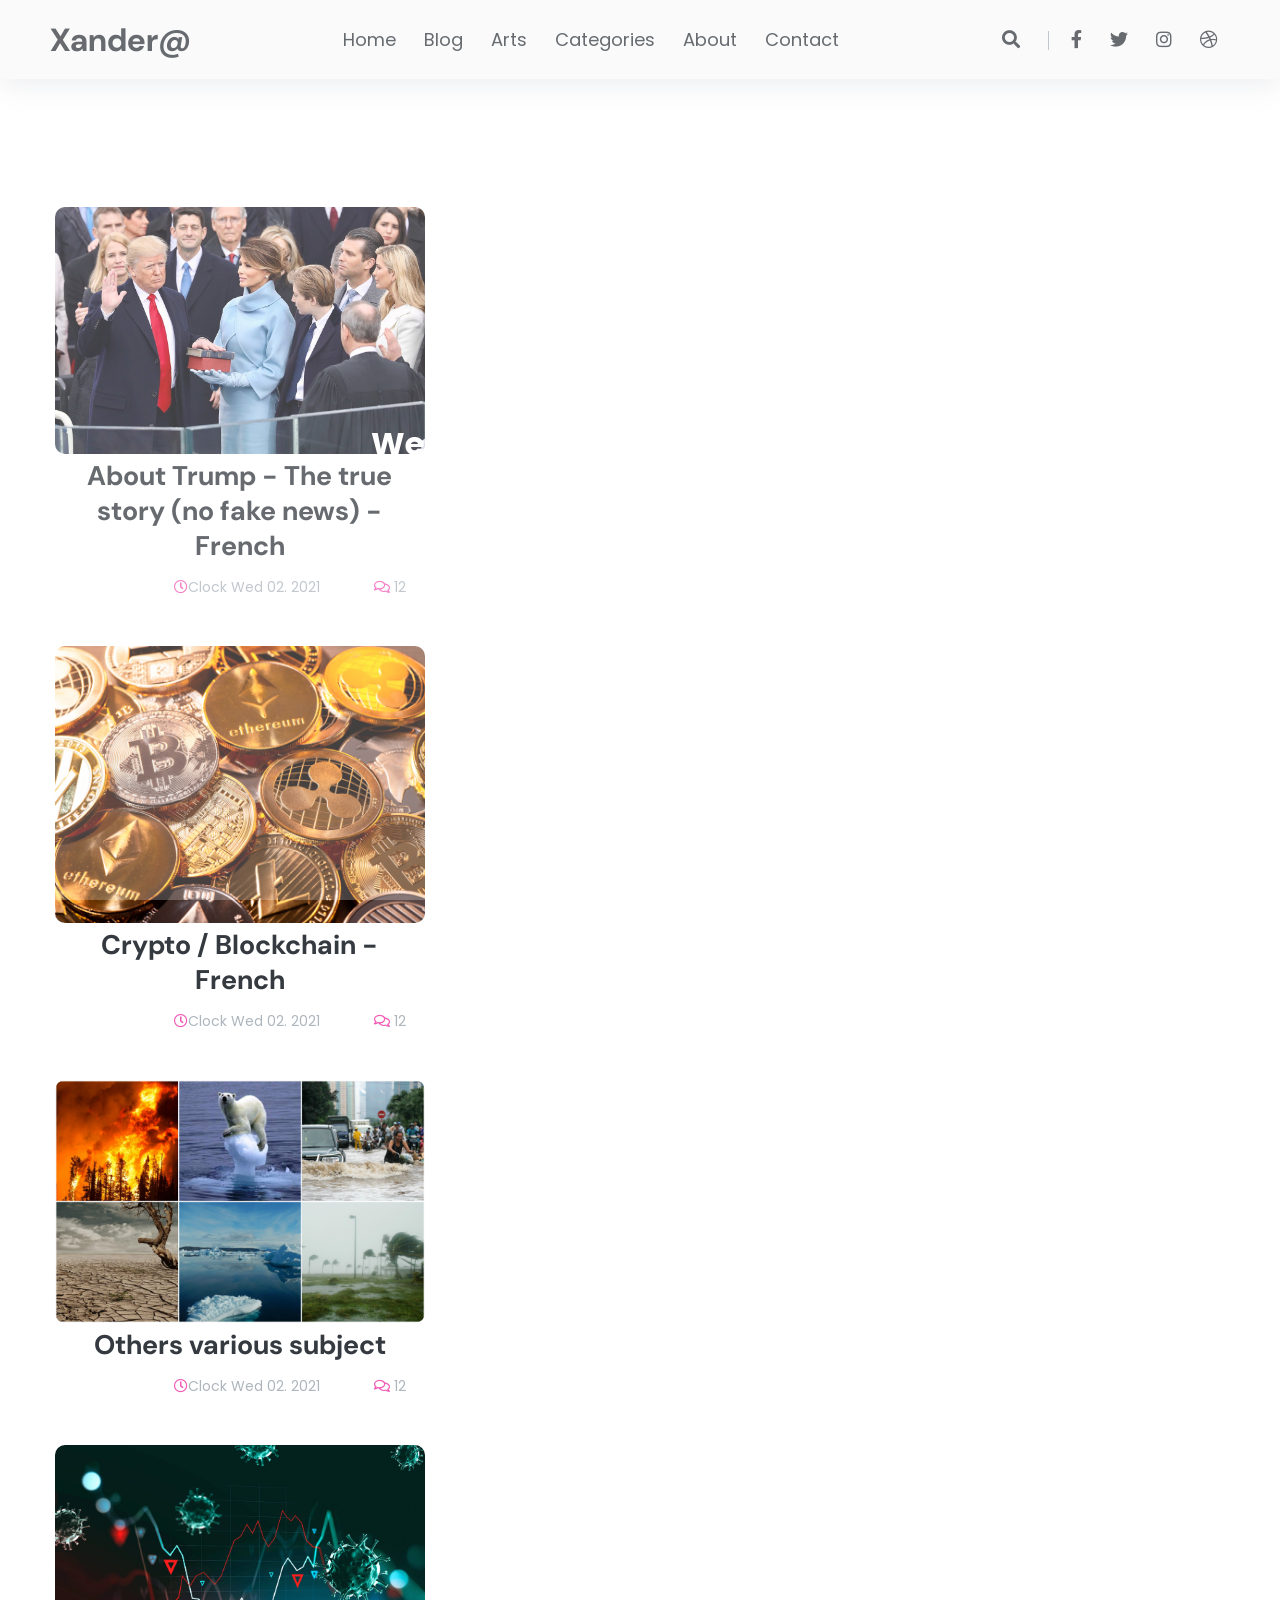
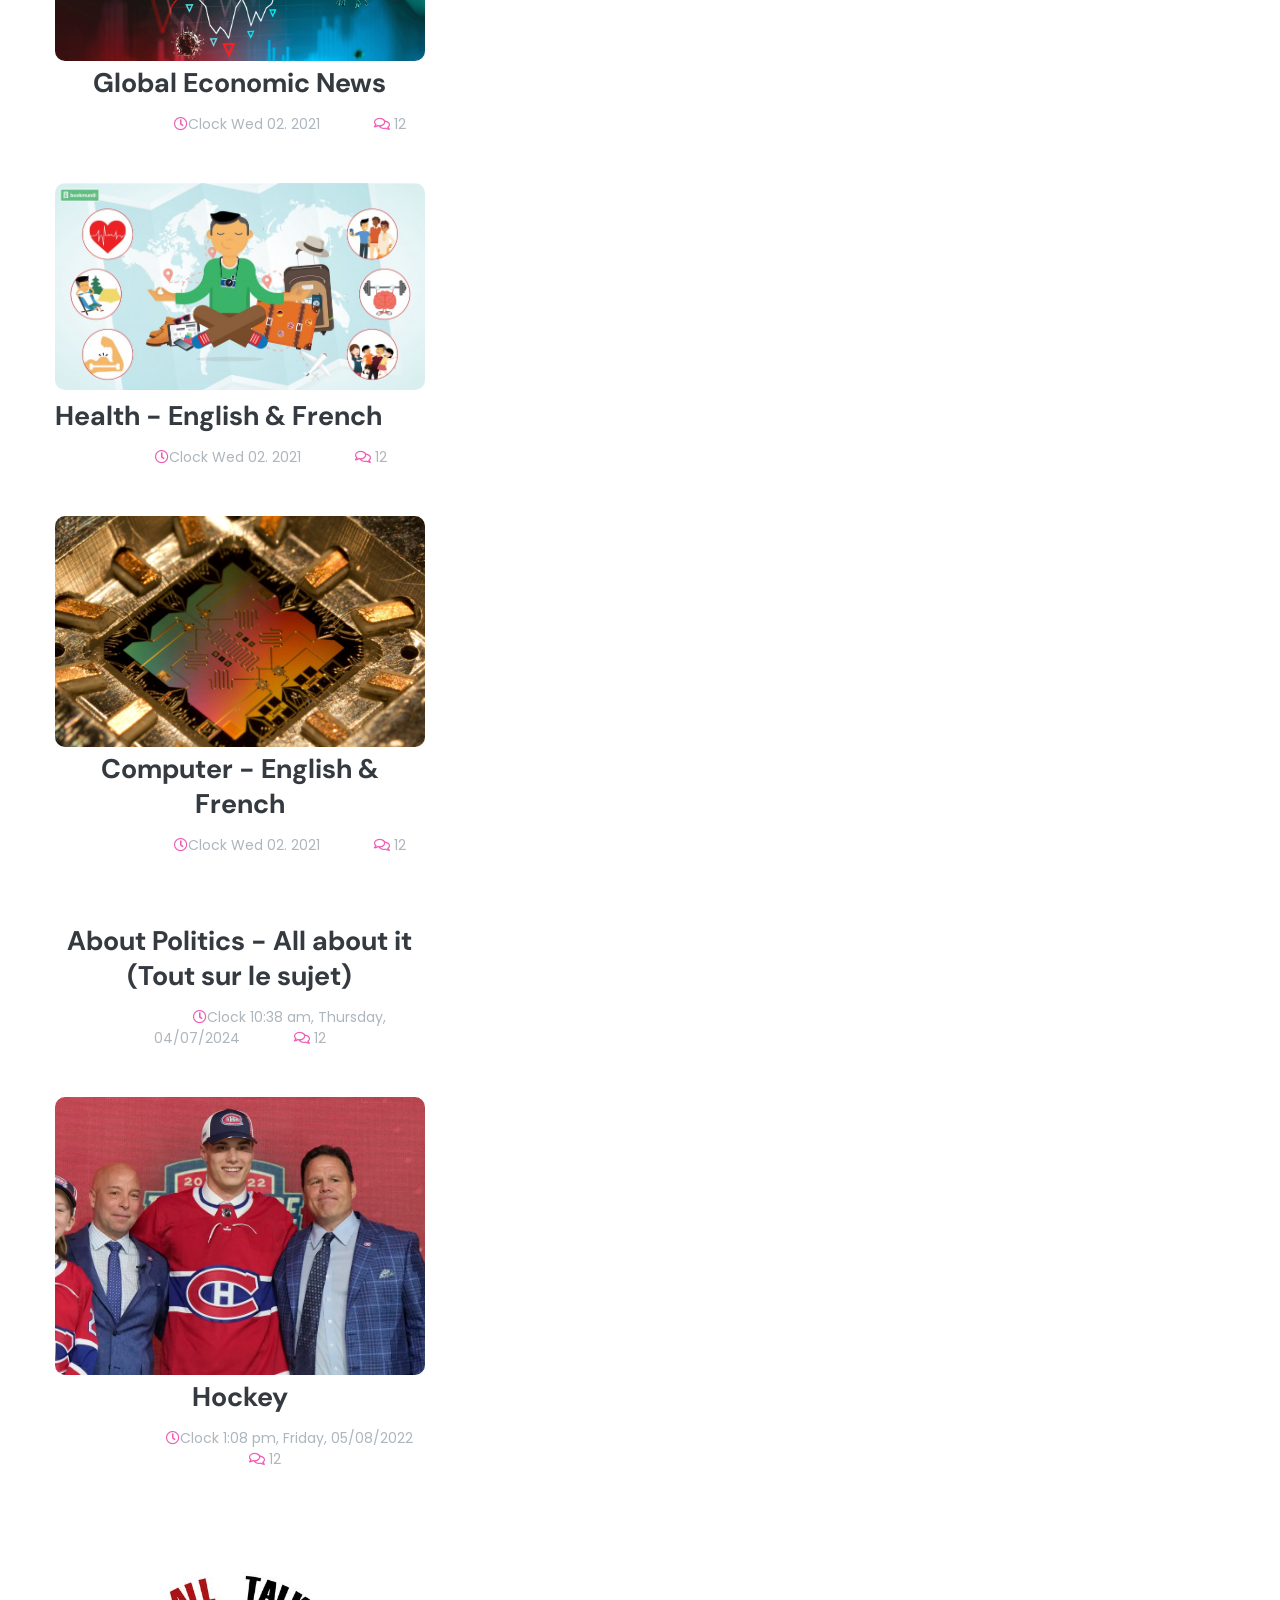
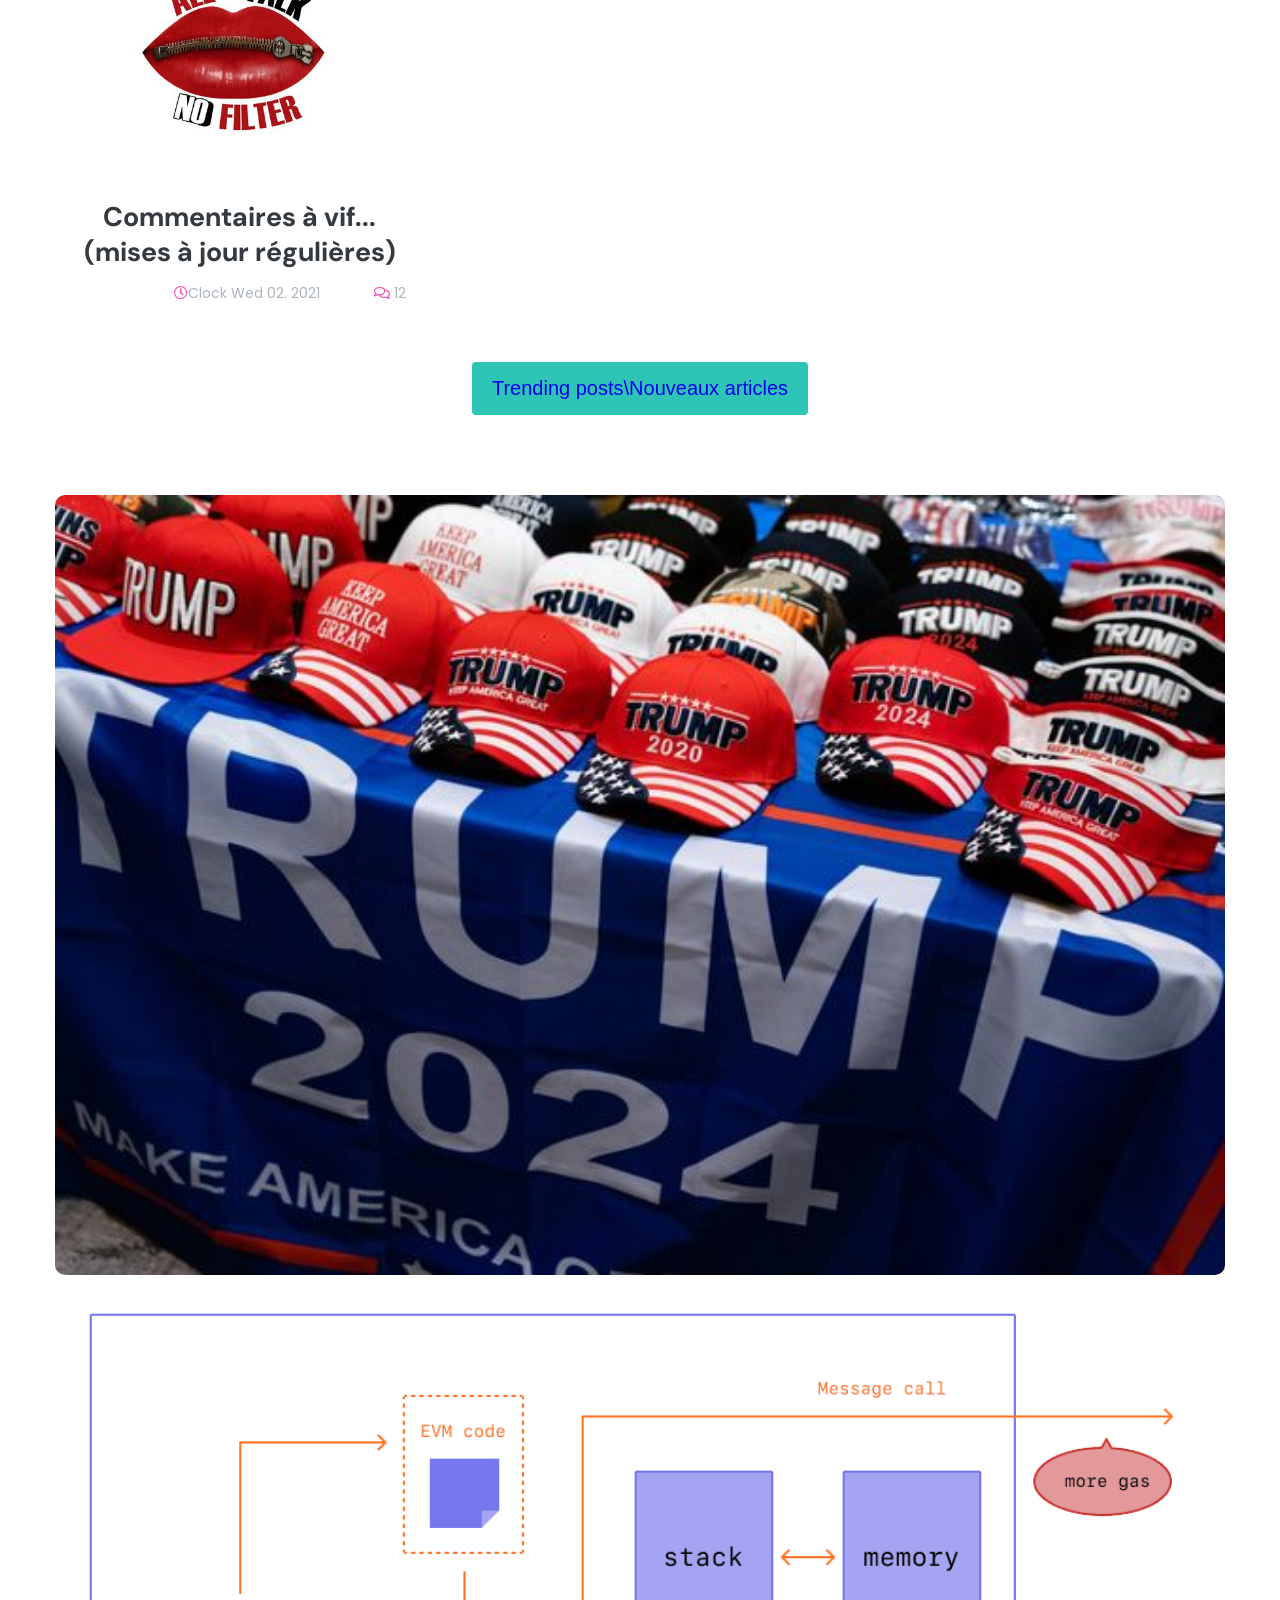
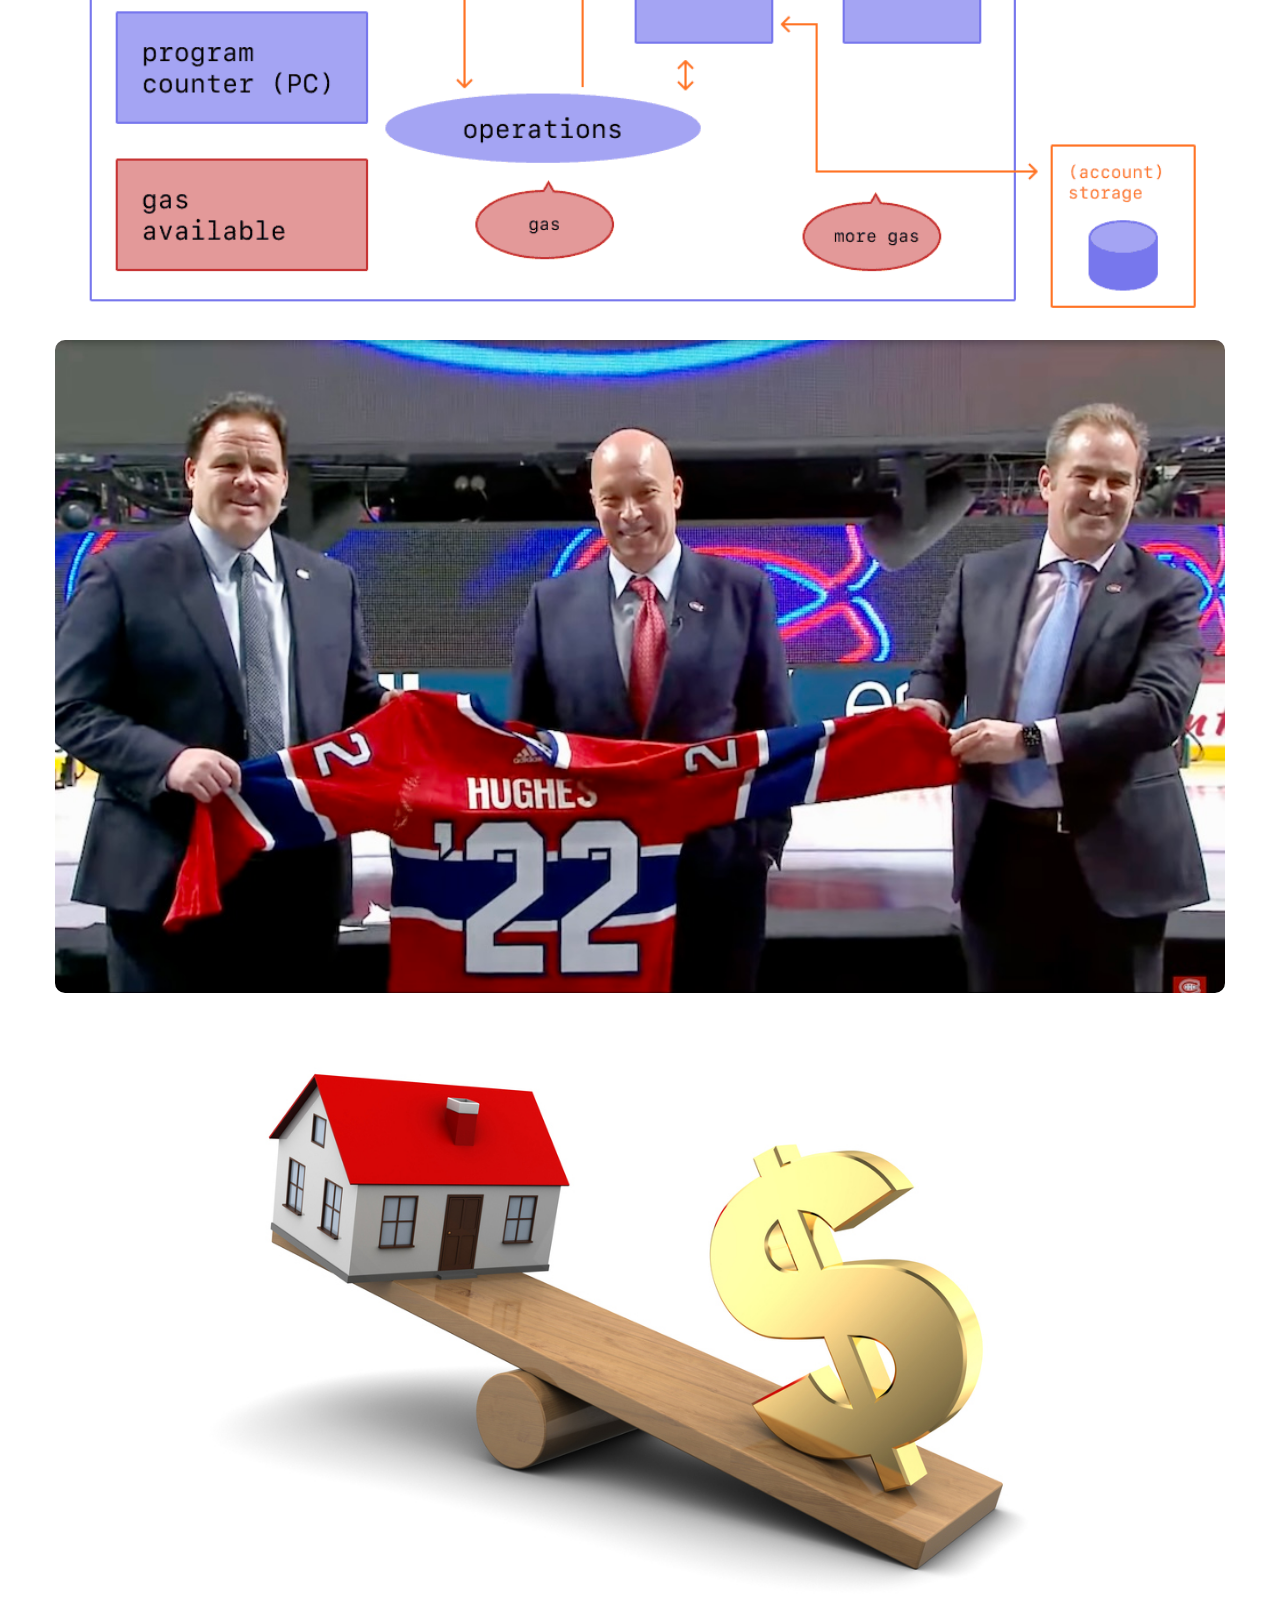
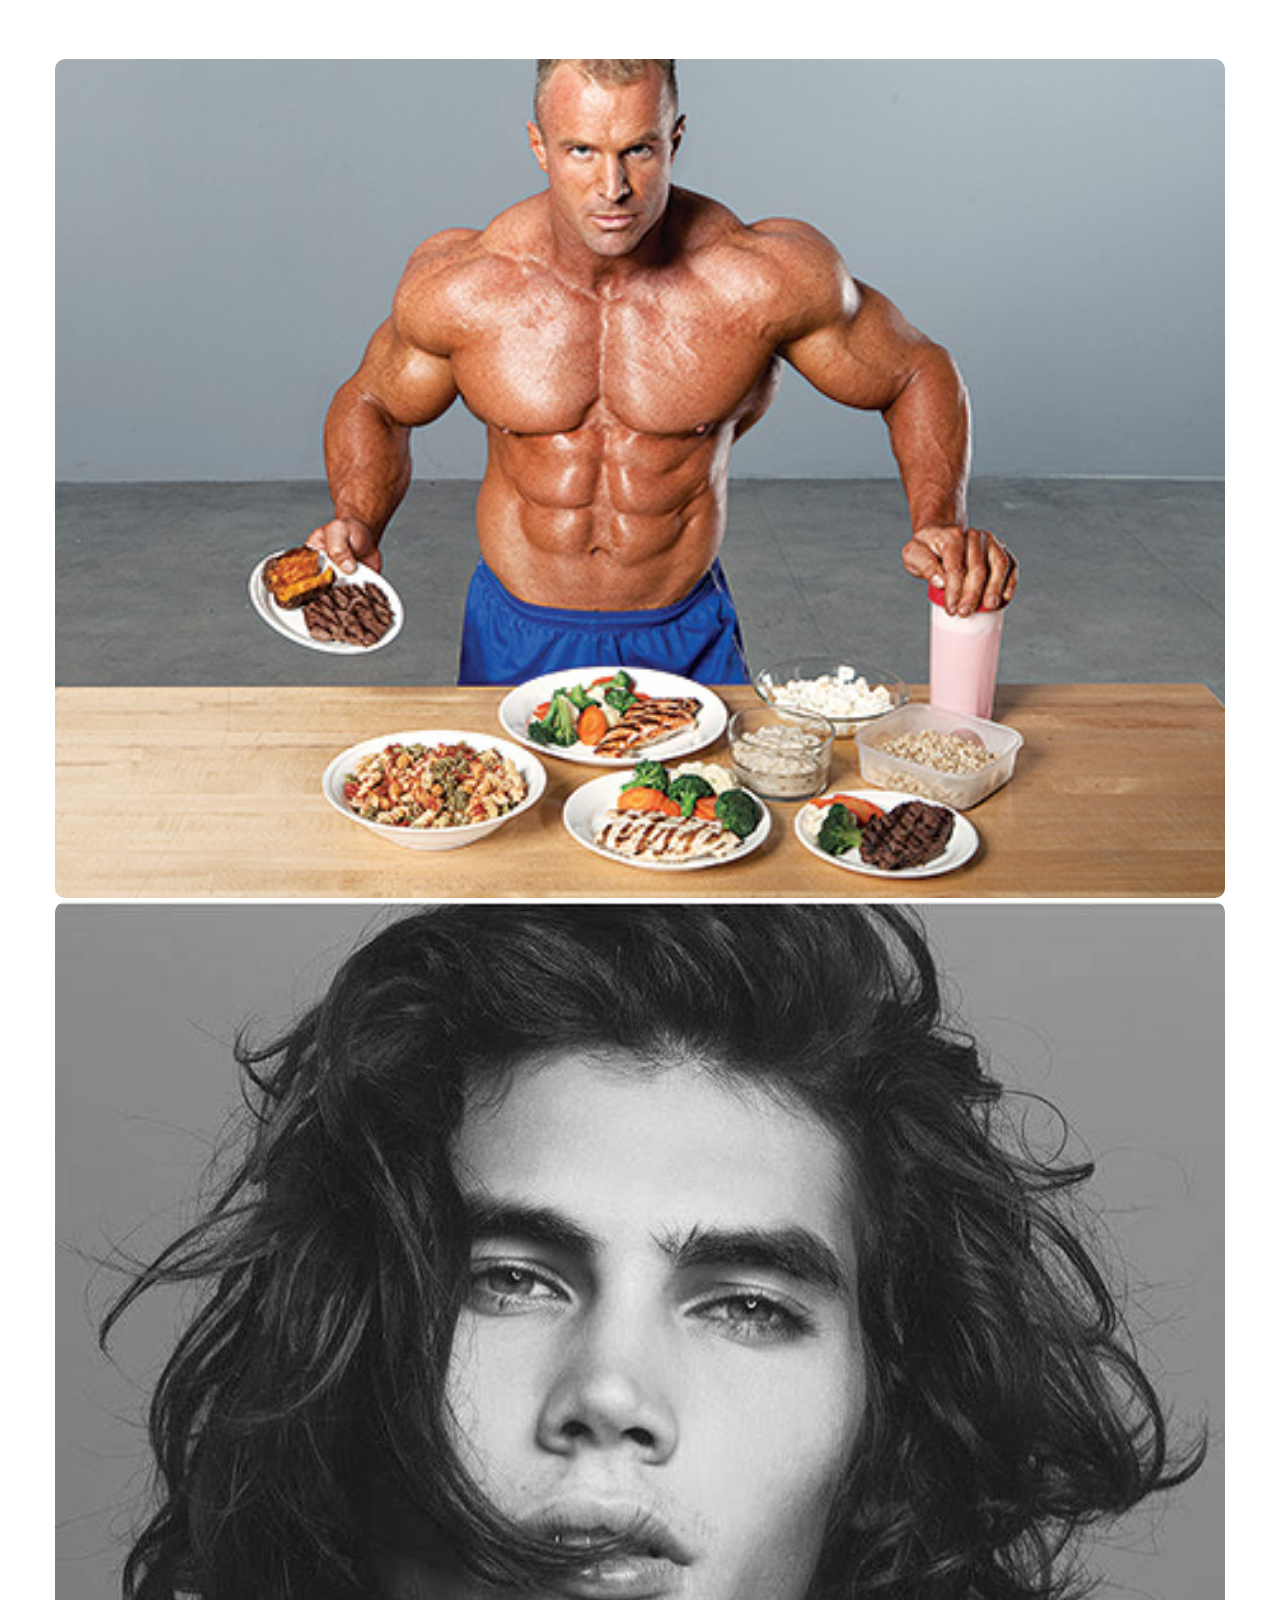
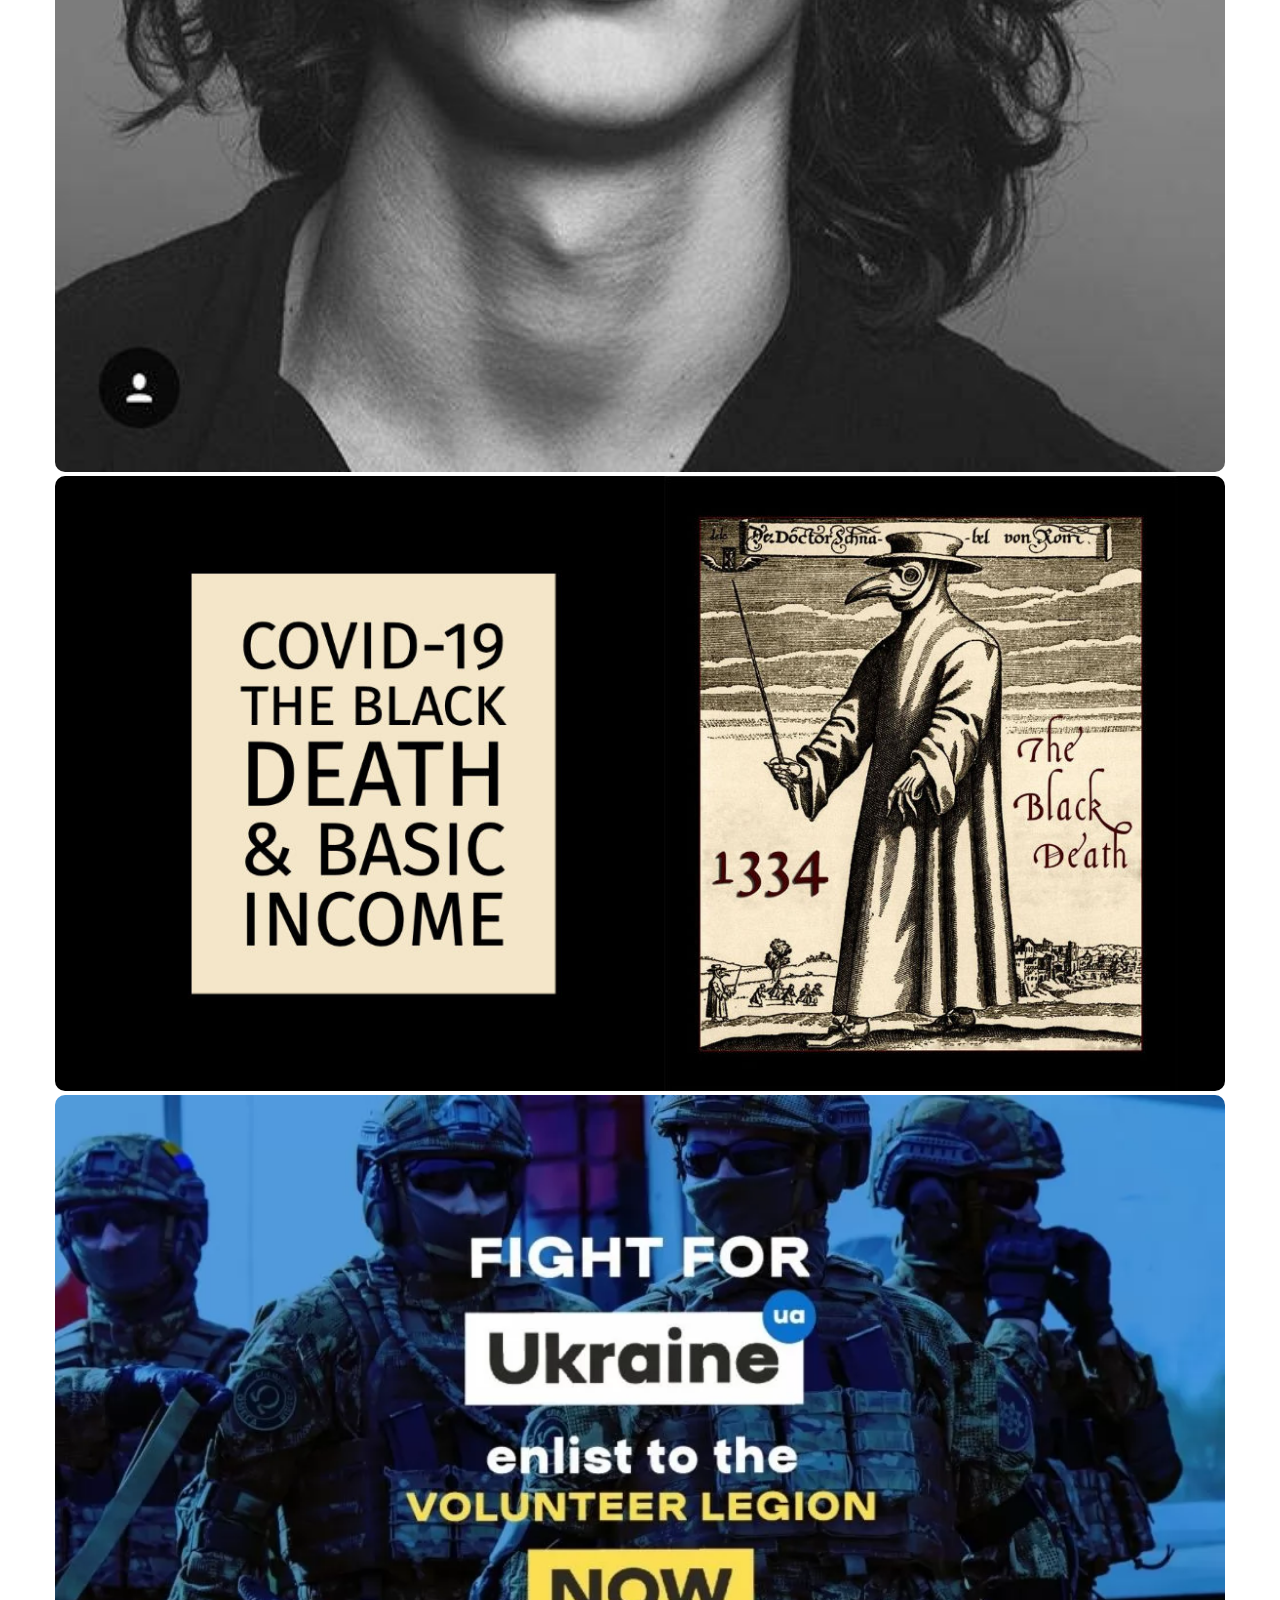
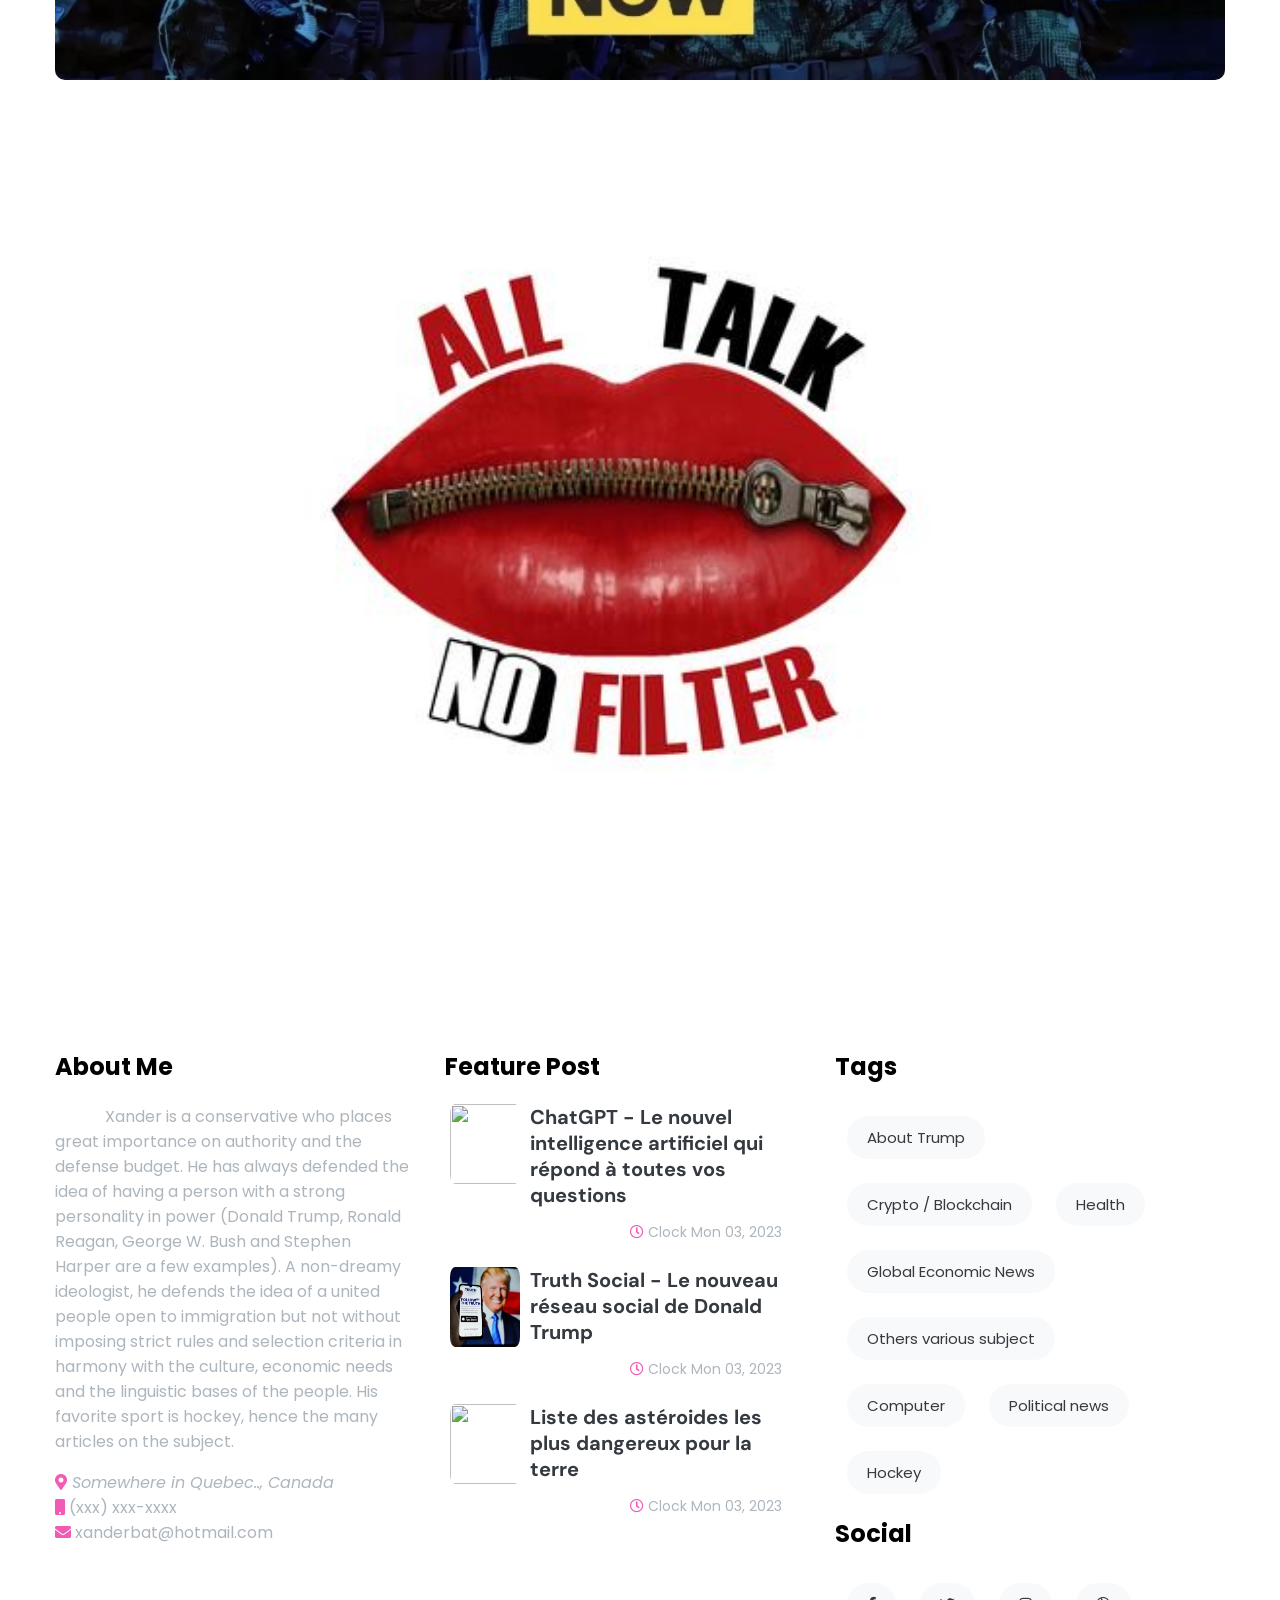
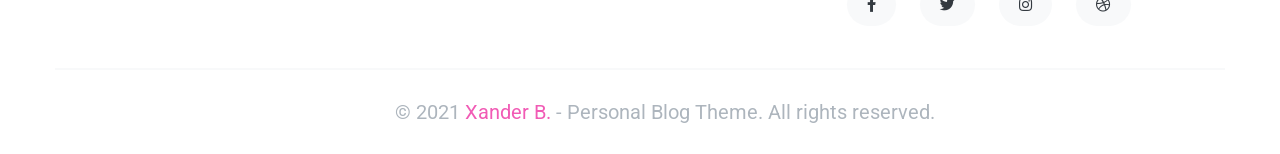
==== commit e65e7922: "Add files via upload" ====
--- a/index.html
+++ b/index.html
@@ -1,746 +1,746 @@
-<!DOCTYPE html>
-<html lang="en">
-  <head>
-    <meta charset="UTF-8" />
-    <meta http-equiv="X-UA-Compatible" content="IE=edge" />
-    <meta name="viewport" content="width=device-width, initial-scale=1.0" />
-    <meta
-      name="Keywords"
-      content="Donald Trump 2024, Bitcoin, Covid-19, Xander, Xander B., cryptocurrency, blockchain, Ethereum, "
-    />
-    <meta
-      name="Welcome to my world!!!Xanderb@"
-      content="
-      Everything Xander thinks about different topics (Donald Trump, diet, physical activity to stay healthy, hockey, cryptocurrency, and so on). No information is invented. Everything comes (or almost) from appropriate documentation."
-    />
-
-    <!-- loader -->
-    <link rel = "stylesheet" type = "text/css" href = "style2.css" />
-      <script type="text/javascript" src="varLoader.js"></script>
-
-      <title>Welcome to my world!!!Xander@</title>
-
-
-    <link rel="stylesheet" href="style.css" />
-    
-
-    <!-- font awesome icons cdn -->
-    <link
-      rel="stylesheet"
-      href="https://cdnjs.cloudflare.com/ajax/libs/font-awesome/5.15.2/css/all.min.css"
-      integrity="sha512-HK5fgLBL+xu6dm/Ii3z4xhlSUyZgTT9tuc/hSrtw6uzJOvgRr2a9jyxxT1ely+B+xFAmJKVSTbpM/CuL7qxO8w=="
-      crossorigin="anonymous"
-    />
-
-    <!-- Swiper slider css file -->
-    <link
-      rel="stylesheet"
-      href="https://cdnjs.cloudflare.com/ajax/libs/Swiper/6.7.0/swiper-bundle.min.css"
-      integrity="sha512-x9WWODH0qw+aXoiT69XzI4WX2MXpqvVGY+O9HpJ4wbjEubpjDIM5CwTrU/OFJg7tSMbBMpgwz2Qp6xlUsk+FgA=="
-      crossorigin="anonymous"
-      referrerpolicy="no-referrer"
-    />
-    
-
-    <!-- custom style.css file -->
-
-    <link rel="stylesheet" href="style.css" />
-  </head>
-
-  <body>
-
-   <div id="loader"></div>
-   <div id="content">
-    <h1>Welcome to the world of Xander.</h1>
-
-    <!--Header-->
-    <header id="header" class="shadow bg-light">
-      <nav class="container navbar">
-        <a href="deadline.html" class="nav-brand text-dark">
-          <strong>Xander@</strong></a
-        >
-
-        <!-- Toggle button -->
-        <button class="toggle-button">
-          <span><i class="fas fa-bars"></i></span>
-        </button>
-        <!-- .Toggle button -->
-
-        <!-- Collapse on toggle button click -->
-        <div class="collapse">
-          <ul class="navbar-nav">
-            <a href="index.html" class="nav-link">Home</a>
-            <a href="error404.html" class="nav-link">Blog</a>
-            <a href="error404.html" class="nav-link">Arts</a>
-            <a href="error404.html" class="nav-link">Categories</a>
-            <a href="aboutMe.html" class="nav-link">About</a>
-            <a href="contactMe.html" class="nav-link">Contact</a>
-          </ul>
-        </div>
-
-        <!-- Collapse on toggle button click -->
-        <div class="collapse">
-          <ul class="navbar-nav">
-            <div class="search-box">
-              <a href="error404.html" class="nav-link"
-                ><i class="fas fa-search"></i
-              ></a>
-            </div>
-            <a href="error404.html" class="nav-link"
-              ><i class="fab fa-facebook-f"></i
-            ></a>
-            <a href="error404.html" class="nav-link"
-              ><i class="fab fa-twitter"></i
-            ></a>
-            <a href="error404.html" class="nav-link"
-              ><i class="fab fa-instagram"></i
-            ></a>
-            <a href="error404.html" class="nav-link"
-              ><i class="fab fa-dribbble"></i
-            ></a>
-          </ul>
-        </div>
-      </nav>
-    </header>
-    <!--.Header-->
-
-    <!-- Main Site -->
-    <main id="site-main">
-      <!-- Blog Post Section -->
-      <section id="posts">
-        <div class="container">
-          <div class="grid">
-            <!-- Article1 -->
-            <div class="grid-item">
-              <article class="article">
-                <div class="card">
-                  <div class="overflow-img">
-                    <a href="article1.html">
-                      <img
-                        src="./Assets/Trump/trump1.jpg"
-                        class="img-fluid"
-                        alt=""
-                      />
-                    </a>
-                  </div>
-                  <div class="card-body text-center px-1">
-                    <a
-                      href="article1.html"
-                      class="text-title display-1 text-dark"
-                    >
-                      About Trump - The true story (no fake news) - French
-                    </a>
-                    <p class="secondary-title text-secondary display-3">
-                      <span
-                        ><i class="far fa-clock text-primary"></i>Clock Wed 02.
-                        2021</span
-                      >
-                      <span
-                        ><i class="far fa-comments text-primary"></i> 12</span
-                      >
-                    </p>
-                  </div>
-                </div>
-              </article>
-            </div>
-            <!-- .Article1 -->
-
-            <!-- Article2 -->
-            <div class="grid-item">
-              <article class="article">
-                <div class="card">
-                  <div class="overflow-img">
-                    <a href="article2.html">
-                      <img src="./Assets/eth1.jpg" class="img-fluid" alt="" />
-                    </a>
-                  </div>
-                  <div class="card-body text-center px-1">
-                    <a
-                      href="article2.html"
-                      class="text-title display-1 text-dark"
-                      >Crypto / Blockchain - French
-                    </a>
-                    <p class="secondary-title text-secondary display-3">
-                      <span
-                        ><i class="far fa-clock text-primary"></i>Clock Wed 02.
-                        2021</span
-                      >
-                      <span
-                        ><i class="far fa-comments text-primary"></i> 12</span
-                      >
-                    </p>
-                  </div>
-                </div>
-              </article>
-            </div>
-            <!-- .Article2 -->
-            <!-- Article3 -->
-            <div class="grid-item">
-              <article class="article">
-                <div class="card">
-                  <div class="overflow-img">
-                    <a href="error404.html">
-                      <img src="./Assets/environnement.jpg" class="img-fluid" alt="" />
-                    </a>
-                  </div>
-                  <div class="card-body text-center px-1">
-                    <a
-                      href="article10.html"
-                      class="text-title display-1 text-dark"
-                    >
-                     Others various subject
-                    </a>
-                    <p class="secondary-title text-secondary display-3">
-                      <span
-                        ><i class="far fa-clock text-primary"></i>Clock Wed 02.
-                        2021</span
-                      >
-                      <span
-                        ><i class="far fa-comments text-primary"></i> 12</span
-                      >
-                    </p>
-                  </div>
-                </div>
-              </article>
-            </div>
-            <!-- .Article3 -->
-            <!-- Article4 -->
-            <div class="grid-item">
-              <article class="article">
-                <div class="card">
-                  <div class="overflow-img">
-                    <a href="article7(criseeconomique).html">
-                      <img
-                        src="./Assets/globaleconomicnews.jpg"
-                        class="img-fluid"
-                        alt=""
-                      />
-                    </a>
-                  </div>
-                  <div class="card-body text-center px-1">
-                    <a
-                      href="error404.html"
-                      class="text-title display-1 text-dark"
-                    >
-                      Global Economic News
-                    </a>
-                    <p class="secondary-title text-secondary display-3">
-                      <span
-                        ><i class="far fa-clock text-primary"></i>Clock Wed 02.
-                        2021</span
-                      >
-                      <span
-                        ><i class="far fa-comments text-primary"></i> 12</span
-                      >
-                    </p>
-                  </div>
-                </div>
-              </article>
-            </div>
-            <!-- .Article4 -->
-            <!-- Article5 -->
-            <div class="grid-item">
-              <article class="article">
-                <div class="card">
-                  <div class="overflow-img">
-                    <a href="article11.html" class="text-title display-1 text-dark">
-                      <img
-                        src="./Assets/health.jpg"
-                        class="img-fluid"
-                        alt=""
-                      />
-                      Health - English & French
-                    </a>
-                    <p class="secondary-title text-secondary display-3">
-                      <span
-                        ><i class="far fa-clock text-primary"></i>Clock Wed 02.
-                        2021</span
-                      >
-                      <span
-                        ><i class="far fa-comments text-primary"></i> 12</span
-                      >
-                    </p>
-                  </div>
-                </div>
-              </article>
-            </div>
-            <!-- .Article5 -->
-
-            <!-- Article6 -->
-            <div class="grid-item">
-              <article class="article">
-                <div class="card">
-                  <div class="overflow-img">
-                    <a href="deadline.html">
-                      <img
-                        src="./Assets/interrogation2.jpg"
-                        class="img-fluid"
-                        alt=""
-                      />
-                    </a>
-                  </div>
-                  <div class="card-body text-center px-1">
-                    <a
-                      href="error404.html"
-                      class="text-title display-1 text-dark"
-                    >
-                      Computer - English & French
-                    </a>
-                    <p class="secondary-title text-secondary display-3">
-                      <span
-                        ><i class="far fa-clock text-primary"></i>Clock Wed 02.
-                        2021</span
-                      >
-                      <span
-                        ><i class="far fa-comments text-primary"></i> 12</span
-                      >
-                    </p>
-                  </div>
-                </div>
-              </article>
-            </div>
-            <!-- .Article6 -->
-
-            <!-- Article7 -->
-            <div class="grid-item">
-              <article class="article">
-                <div class="card">
-                  <div class="overflow-img">
-                    <a href="article4.html">
-                      <img
-                        src="./Assets/politicalNews/politicalNews3.jpg"
-                        class="img-fluid"
-                        alt=""
-                      />
-                    </a>
-                  </div>
-                  <div class="card-body text-center px-1">
-                    <a
-                      href="article4.html"
-                      class="text-title display-1 text-dark"
-                    >
-                      Political News
-                    </a>
-                    <p class="secondary-title text-secondary display-3">
-                      <span
-                        ><i class="far fa-clock text-primary"></i>Clock 1:08 pm, Friday, 05/08/2022</span
-                      >
-                      <span
-                        ><i class="far fa-comments text-primary"></i> 12</span
-                      >
-                    </p>
-                  </div>
-                </div>
-              </article>
-            </div>
-            <!-- .Article7 -->
-
-            <!-- Article8 -->
-            <div class="grid-item">
-              <article class="article">
-                <div class="card">
-                  <div class="overflow-img">
-                    <a href="error404.html">
-                      <img
-                        src="./Assets/montrealCanadien.jpg"
-                        class="img-fluid"
-                        alt=""
-                      />
-                    </a>
-                  </div>
-                  <div class="card-body text-center px-1">
-                    <a
-                      href="error404.html"
-                      class="text-title display-1 text-dark"
-                    >
-                      Hockey
-                    </a>
-                    <p class="secondary-title text-secondary display-3">
-                      <span
-                        ><i class="far fa-clock text-primary"></i>Clock 1:08 pm, Friday, 05/08/2022</span
-                      >
-                      <span
-                        ><i class="far fa-comments text-primary"></i> 12</span
-                      >
-                    </p>
-                  </div>
-                </div>
-              </article>
-            </div>
-            <!-- .Article8 -->
-            <!-- Article9 -->
-            <div class="grid-item">
-              <article class="article">
-                <div class="card">
-                  <div class="overflow-img">
-                    <a href="article5.html">
-                      <img src="./Assets/aVif.jpg" class="img-fluid" alt="" />
-                    </a>
-                  </div>
-                  <div class="card-body text-center px-1">
-                    <a
-                      href="article5.html"
-                      class="text-title display-1 text-dark"
-                    >
-                     Commentaires à vif... (mises à jour régulières)
-                    </a>
-                    <p class="secondary-title text-secondary display-3">
-                      <span
-                        ><i class="far fa-clock text-primary"></i>Clock Wed 02.
-                        2021</span
-                      >
-                      <span
-                        ><i class="far fa-comments text-primary"></i> 12</span
-                      >
-                    </p>
-                  </div>
-                </div>
-              </article>
-            </div>
-            <!-- .Article9 -->
-
-            <!-- Blog Post Section-->
-          </div>
-
-          <div class="text-center">
-            <button class="btn btn-primary display-2 text-light mt-2">
-              <a href="error404.html">Trending posts\Nouveaux articles</a>
-            </button>
-        </div>
-      </section>
-    
-      <!-- .Blog Post Section -->
-
-      <!-- Swiper slider -->
-      <section class="slider">
-        <div class="container">
-          <!-- Slider main container -->
-          <div class="swiper-container">
-            <!-- Additional required wrapper -->
-            <div class="swiper-wrapper">
-              <!-- Slides -->
-              <div class="swiper-slide">
-                <a href="article1.html">
-                  <img
-                    src="./Assets/Trump/trump2024.jpg"
-                    class="img-fluid"
-                    alt=""
-                  />
-                </a>
-              </div>
-              <!-- .Slides -->
-              <!-- Slides -->
-              <div class="swiper-slide">
-                <a href="article2(gasfeeseth).html">
-                  <img
-                    src="./Assets/slider/gasfeeseth.png"
-                    class="img-fluid"
-                    alt=""
-                  />
-                </a>
-              </div>
-              <!-- .Slides -->
-              <!-- Slides -->
-              <div class="swiper-slide">
-                <a href="article3.html">
-                  <img src="./Assets/hockey/kentHugues.jpg" class="img-fluid" alt="" />
-                </a>
-              </div>
-              <!-- .Slides -->
-              <!-- Slides -->
-              <div class="swiper-slide">
-                <a href="theRealEstateBubble.html">
-                  <img src="./Assets/theRealEstateBubble/theRealEstateBubbleMainPic.jpg" class="img-fluid" alt="" />
-                </a>
-              </div>
-              <!-- .Slides -->
-              <!-- Slides -->
-              <div class="swiper-slide">
-                <a href="article12.html">
-                  <img
-                    src="./Assets/slider/img5.jpg"
-                    class="img-fluid"
-                    alt=""
-                  />
-                </a>
-              </div>
-              <!-- .Slides -->
-              <!-- Slides -->
-              <div class="swiper-slide">
-                <a href="article8.html">
-                  <img
-                    src="./Assets/slider/beautifulHair.jpg"
-                    class="img-fluid"
-                    alt=""
-                  />
-                </a>
-              </div>
-              <!-- .Slides -->
-              <!-- Slides -->
-              <div class="swiper-slide">
-                <a href="article6.html">
-                  <img
-                    src="./Assets/slider/article6.jpg"
-                    class="img-fluid"
-                    alt=""
-                  />
-                </a>
-              </div>
-              <!-- .Slides -->
-              <!-- Slides -->
-              <div class="swiper-slide">
-                <a href="article4.html">
-                  <img src="./Assets/article4/article4(main).jpg" class="img-fluid" alt="" />
-                </a>
-              </div>
-              <!-- .Slides -->
-              <!-- Slides -->
-              <div class="swiper-slide">
-                <a href="article5.html">
-                  <img
-                    src="./Assets/slider/img6.jpg"
-                    class="img-fluid"
-                    alt=""
-                  />
-                </a>
-              </div>
-              <!-- .Slides -->
-            </div>
-          </div>
-        </div>
-      </section>
-      <!-- .Swiper slider -->
-    </main>
-    <!-- .Main site -->
-
-    <!-- Footer -->
-    <footer id="footer">
-      <div class="container">
-        <div class="row mb-3">
-          <div class="col-3">
-            <h2 class="footer-title secondary-title">About Me</h2>
-
-            <div class="secondary-title text-secondary">
-              <p class="mt-2">
-                Xander is a conservative who places great importance on
-                authority and the defense budget. He has always defended the
-                idea of having a person with a strong personality in power
-                (Donald Trump, Ronald Reagan, George W. Bush and Stephen Harper
-                are a few examples). A non-dreamy ideologist, he defends the
-                idea of a united people open to immigration but not without
-                imposing strict rules and selection criteria in harmony with the
-                culture, economic needs and the linguistic bases of the people.
-                His favorite sport is hockey, hence the many articles on the
-                subject.
-              </p>
-
-              <address>
-                <i class="fas fa-map-marker-alt text-primary"></i>
-                Somewhere in Quebec.., Canada
-              </address>
-
-              <div class="phone">
-                <i class="fas fa-mobile text-primary"></i>
-                (xxx) xxx-xxxx
-              </div>
-
-              <div class="email">
-                <i class="fas fa-envelope text-primary"></i>
-                xanderbat@hotmail.com
-              </div>
-            </div>
-          </div>
-          <div class="col-3">
-            <h2 class="footer-title secondary-title">Feature Post</h2>
-
-            <div class="feature-post">
-              <div class="flex-item">
-                <article class="article">
-                  <div class="d-flex">
-                    <a href="error404.html">
-                      <img
-                        src="./Assets/featurePost/chatGPT1.png"
-                        class="object-fit px-1"
-                        alt=""
-                      />
-                      <div class="px-1">
-                        <a
-                          href="https://openai.com/blog/chatgpt"
-                          class="text-title display-2 text-dark"
-                        >
-                          ChatGPT - Le nouvel intelligence artificiel qui répond à toutes vos questions
-                        </a>
-                        <p class="secondary-title text-secondary display-3">
-                          <span
-                            ><i class="far fa-clock text-primary"></i> Clock Mon
-                            03, 2023
-                          </span>
-                        </p>
-                      </div>
-                    </a>
-                  </div>
-                </article>
-              </div>
-              <div class="flex-item">
-                <article class="article">
-                  <div class="d-flex">
-                    <a href="error404.html">
-                      <img
-                        src="./Assets/featurePost/truthSocial1.jpg"
-                        class="object-fit px-1"
-                        alt=""
-                      />
-                      <div class="px-1">
-                        <a
-                          href="https://truthsocial.com/"
-                          class="text-title display-2 text-dark"
-                        >
-                          Truth Social - Le nouveau réseau social de Donald Trump
-                        </a>
-                        <p class="secondary-title text-secondary display-3">
-                          <span
-                            ><i class="far fa-clock text-primary"></i> Clock Mon
-                            03, 2023
-                          </span>
-                        </p>
-                      </div>
-                    </a>
-                  </div>
-                </article>
-              </div>
-              <div class="flex-item">
-                <article class="article">
-                  <div class="d-flex">
-                    <a href="error404.html">
-                      <img
-                        src="./Assets/featurePost/asteroidImpact.jpg"
-                        class="object-fit px-1"
-                        alt=""
-                      />
-                      <div class="px-1">
-                        <a
-                          href="https://cneos.jpl.nasa.gov/sentry/"
-                          class="text-title display-2 text-dark"
-                        >
-                          Liste des astéroides les plus dangereux pour la terre
-                        </a>
-                        <p class="secondary-title text-secondary display-3">
-                          <span
-                            ><i class="far fa-clock text-primary"></i> Clock Mon
-                            03, 2023
-                          </span>
-                        </p>
-                      </div>
-                    </a>
-                  </div>
-                </article>
-              </div>
-            </div>
-          </div>
-          <div class="col-3">
-            <h2 class="footer-title secondary-title">Tags</h2>
-
-            <div class="tags">
-              <div class="d-flex flex-wrap">
-                <a href="error404.html" class="nav-link btn bg-light"
-                  >About Trump</a
-                >
-                <a href="error404.html" class="nav-link btn bg-light"
-                  >Crypto / Blockchain</a
-                >
-                <a href="error404.html" class="nav-link btn bg-light"
-                  >Health</a
-                >
-                <a href="error404.html" class="nav-link btn bg-light"
-                  >Global Economic News</a
-                >
-                <a href="error404.html" class="nav-link btn bg-light"
-                  >Others various subject</a
-                  >
-                <a href="error404.html" class="nav-link btn bg-light"
-                  >Computer</a
-                  >
-                <a href="error404.html" class="nav-link btn bg-light"
-                  >Political news</a
-                  >
-                <a href="error404.html" class="nav-link btn bg-light"
-                  >Hockey</a
-                  >
-              </div>
-            </div>
-
-            <h2 class="footer-title secondary-title mt-2">Social</h2>
-
-            <div class="tags social">
-              <div class="d-flex flex-wrap">
-                <a href="error404.html" class="nav-link btn bg-light"
-                  ><i class="fab fa-facebook-f"></i
-                ></a>
-                <a href="error404.html" class="nav-link btn bg-light"
-                  ><i class="fab fa-twitter"></i
-                ></a>
-                <a href="error404.html" class="nav-link btn bg-light"
-                  ><i class="fab fa-instagram"></i
-                ></a>
-                <a href="error404.html" class="nav-link btn bg-light"
-                  ><i class="fab fa-dribbble"></i
-                ></a>
-              </div>
-            </div>
-          </div>
-        </div>
-
-        <!-- copyrights  -->
-        <div class="copyrights">
-          <p class="text-center text-secondary display-2">
-            © 2021 <a href="error404.html" class="text-primary">Xander B.</a> -
-            Personal Blog Theme. All rights reserved.
-          </p>
-        </div>
-        <!-- .copyrights  -->
-      </div>
-    </footer>
-    <!-- .Footer -->
-
-    <!-- Masonry library for horizontal grid -->
-    <script
-      src="https://cdnjs.cloudflare.com/ajax/libs/masonry/4.2.2/masonry.pkgd.min.js"
-      integrity="sha512-JRlcvSZAXT8+5SQQAvklXGJuxXTouyq8oIMaYERZQasB8SBDHZaUbeASsJWpk0UUrf89DP3/aefPPrlMR1h1yQ=="
-      crossorigin="anonymous"
-      referrerpolicy="no-referrer"
-    ></script>
-
-    <!-- Swiper slider cdn -->
-    <script
-      src="https://cdnjs.cloudflare.com/ajax/libs/Swiper/6.7.0/swiper-bundle.min.js"
-      integrity="sha512-qqdD5ZLIGB5PCqCk1OD8nFBr/ngB5w+Uw35RE/Ivt5DK35xl1PFVkuOgAbqFpvtoxX6MpRGLmIqixzdhFOJhnA=="
-      crossorigin="anonymous"
-      referrerpolicy="no-referrer"
-    ></script>
-
-    <script>
-      function rep() {
-        document.body.innerHTML = document.body.innerHTML.replace(
-          "error404.html",
-          error404.html
-        );
-      }
-    </script>
-
-    <!-- Custom javascript main.js file -->
-    <script src="main.js"></script>
-
-
-
-    </div>
-      <script>
-        var preloader = document.getElementById('loader');
-        function preLoaderHandler(){
-            preloader.style.display = 'none';
-        }
-
-      </script>
-
-    </div>
-  </body>
-</html>
+<!DOCTYPE html>
+<html lang="en">
+  <head>
+    <meta charset="UTF-8" />
+    <meta http-equiv="X-UA-Compatible" content="IE=edge" />
+    <meta name="viewport" content="width=device-width, initial-scale=1.0" />
+    <meta
+      name="Keywords"
+      content="Donald Trump 2024, Bitcoin, Covid-19, Xander, Xander B., cryptocurrency, blockchain, Ethereum, "
+    />
+    <meta
+      name="Welcome to my world!!!Xanderb@"
+      content="
+      Everything Xander thinks about different topics (Donald Trump, diet, physical activity to stay healthy, hockey, cryptocurrency, and so on). No information is invented. Everything comes (or almost) from appropriate documentation."
+    />
+
+    <!-- loader -->
+    <link rel = "stylesheet" type = "text/css" href = "style2.css" />
+      <script type="text/javascript" src="varLoader.js"></script>
+
+      <title>Welcome to my world!!!Xander@</title>
+
+
+    <link rel="stylesheet" href="style.css" />
+    
+
+    <!-- font awesome icons cdn -->
+    <link
+      rel="stylesheet"
+      href="https://cdnjs.cloudflare.com/ajax/libs/font-awesome/5.15.2/css/all.min.css"
+      integrity="sha512-HK5fgLBL+xu6dm/Ii3z4xhlSUyZgTT9tuc/hSrtw6uzJOvgRr2a9jyxxT1ely+B+xFAmJKVSTbpM/CuL7qxO8w=="
+      crossorigin="anonymous"
+    />
+
+    <!-- Swiper slider css file -->
+    <link
+      rel="stylesheet"
+      href="https://cdnjs.cloudflare.com/ajax/libs/Swiper/6.7.0/swiper-bundle.min.css"
+      integrity="sha512-x9WWODH0qw+aXoiT69XzI4WX2MXpqvVGY+O9HpJ4wbjEubpjDIM5CwTrU/OFJg7tSMbBMpgwz2Qp6xlUsk+FgA=="
+      crossorigin="anonymous"
+      referrerpolicy="no-referrer"
+    />
+    
+
+    <!-- custom style.css file -->
+
+    <link rel="stylesheet" href="style.css" />
+  </head>
+
+  <body>
+
+   <div id="loader"></div>
+   <div id="content">
+    <h1>Welcome to the world of Xander.</h1>
+
+    <!--Header-->
+    <header id="header" class="shadow bg-light">
+      <nav class="container navbar">
+        <a href="deadline.html" class="nav-brand text-dark">
+          <strong>Xander@</strong></a
+        >
+
+        <!-- Toggle button -->
+        <button class="toggle-button">
+          <span><i class="fas fa-bars"></i></span>
+        </button>
+        <!-- .Toggle button -->
+
+        <!-- Collapse on toggle button click -->
+        <div class="collapse">
+          <ul class="navbar-nav">
+            <a href="index.html" class="nav-link">Home</a>
+            <a href="error404.html" class="nav-link">Blog</a>
+            <a href="error404.html" class="nav-link">Arts</a>
+            <a href="error404.html" class="nav-link">Categories</a>
+            <a href="aboutMe.html" class="nav-link">About</a>
+            <a href="contactMe.html" class="nav-link">Contact</a>
+          </ul>
+        </div>
+
+        <!-- Collapse on toggle button click -->
+        <div class="collapse">
+          <ul class="navbar-nav">
+            <div class="search-box">
+              <a href="error404.html" class="nav-link"
+                ><i class="fas fa-search"></i
+              ></a>
+            </div>
+            <a href="error404.html" class="nav-link"
+              ><i class="fab fa-facebook-f"></i
+            ></a>
+            <a href="error404.html" class="nav-link"
+              ><i class="fab fa-twitter"></i
+            ></a>
+            <a href="error404.html" class="nav-link"
+              ><i class="fab fa-instagram"></i
+            ></a>
+            <a href="error404.html" class="nav-link"
+              ><i class="fab fa-dribbble"></i
+            ></a>
+          </ul>
+        </div>
+      </nav>
+    </header>
+    <!--.Header-->
+
+    <!-- Main Site -->
+    <main id="site-main">
+      <!-- Blog Post Section -->
+      <section id="posts">
+        <div class="container">
+          <div class="grid">
+            <!-- Article1 -->
+            <div class="grid-item">
+              <article class="article">
+                <div class="card">
+                  <div class="overflow-img">
+                    <a href="article1.html">
+                      <img
+                        src="./Assets/Trump/trump1.jpg"
+                        class="img-fluid"
+                        alt=""
+                      />
+                    </a>
+                  </div>
+                  <div class="card-body text-center px-1">
+                    <a
+                      href="article1.html"
+                      class="text-title display-1 text-dark"
+                    >
+                      About Trump - The true story (no fake news) - French
+                    </a>
+                    <p class="secondary-title text-secondary display-3">
+                      <span
+                        ><i class="far fa-clock text-primary"></i>Clock Wed 02.
+                        2021</span
+                      >
+                      <span
+                        ><i class="far fa-comments text-primary"></i> 12</span
+                      >
+                    </p>
+                  </div>
+                </div>
+              </article>
+            </div>
+            <!-- .Article1 -->
+
+            <!-- Article2 -->
+            <div class="grid-item">
+              <article class="article">
+                <div class="card">
+                  <div class="overflow-img">
+                    <a href="article2.html">
+                      <img src="./Assets/eth1.jpg" class="img-fluid" alt="" />
+                    </a>
+                  </div>
+                  <div class="card-body text-center px-1">
+                    <a
+                      href="article2.html"
+                      class="text-title display-1 text-dark"
+                      >Crypto / Blockchain - French
+                    </a>
+                    <p class="secondary-title text-secondary display-3">
+                      <span
+                        ><i class="far fa-clock text-primary"></i>Clock Wed 02.
+                        2021</span
+                      >
+                      <span
+                        ><i class="far fa-comments text-primary"></i> 12</span
+                      >
+                    </p>
+                  </div>
+                </div>
+              </article>
+            </div>
+            <!-- .Article2 -->
+            <!-- Article3 -->
+            <div class="grid-item">
+              <article class="article">
+                <div class="card">
+                  <div class="overflow-img">
+                    <a href="error404.html">
+                      <img src="./Assets/environnement.jpg" class="img-fluid" alt="" />
+                    </a>
+                  </div>
+                  <div class="card-body text-center px-1">
+                    <a
+                      href="article10.html"
+                      class="text-title display-1 text-dark"
+                    >
+                     Others various subject
+                    </a>
+                    <p class="secondary-title text-secondary display-3">
+                      <span
+                        ><i class="far fa-clock text-primary"></i>Clock Wed 02.
+                        2021</span
+                      >
+                      <span
+                        ><i class="far fa-comments text-primary"></i> 12</span
+                      >
+                    </p>
+                  </div>
+                </div>
+              </article>
+            </div>
+            <!-- .Article3 -->
+            <!-- Article4 -->
+            <div class="grid-item">
+              <article class="article">
+                <div class="card">
+                  <div class="overflow-img">
+                    <a href="article7(criseeconomique).html">
+                      <img
+                        src="./Assets/globaleconomicnews.jpg"
+                        class="img-fluid"
+                        alt=""
+                      />
+                    </a>
+                  </div>
+                  <div class="card-body text-center px-1">
+                    <a
+                      href="error404.html"
+                      class="text-title display-1 text-dark"
+                    >
+                      Global Economic News
+                    </a>
+                    <p class="secondary-title text-secondary display-3">
+                      <span
+                        ><i class="far fa-clock text-primary"></i>Clock Wed 02.
+                        2021</span
+                      >
+                      <span
+                        ><i class="far fa-comments text-primary"></i> 12</span
+                      >
+                    </p>
+                  </div>
+                </div>
+              </article>
+            </div>
+            <!-- .Article4 -->
+            <!-- Article5 -->
+            <div class="grid-item">
+              <article class="article">
+                <div class="card">
+                  <div class="overflow-img">
+                    <a href="article11.html" class="text-title display-1 text-dark">
+                      <img
+                        src="./Assets/health.jpg"
+                        class="img-fluid"
+                        alt=""
+                      />
+                      Health - English & French
+                    </a>
+                    <p class="secondary-title text-secondary display-3">
+                      <span
+                        ><i class="far fa-clock text-primary"></i>Clock Wed 02.
+                        2021</span
+                      >
+                      <span
+                        ><i class="far fa-comments text-primary"></i> 12</span
+                      >
+                    </p>
+                  </div>
+                </div>
+              </article>
+            </div>
+            <!-- .Article5 -->
+
+            <!-- Article6 -->
+            <div class="grid-item">
+              <article class="article">
+                <div class="card">
+                  <div class="overflow-img">
+                    <a href="deadline.html">
+                      <img
+                        src="./Assets/interrogation2.jpg"
+                        class="img-fluid"
+                        alt=""
+                      />
+                    </a>
+                  </div>
+                  <div class="card-body text-center px-1">
+                    <a
+                      href="error404.html"
+                      class="text-title display-1 text-dark"
+                    >
+                      Computer - English & French
+                    </a>
+                    <p class="secondary-title text-secondary display-3">
+                      <span
+                        ><i class="far fa-clock text-primary"></i>Clock Wed 02.
+                        2021</span
+                      >
+                      <span
+                        ><i class="far fa-comments text-primary"></i> 12</span
+                      >
+                    </p>
+                  </div>
+                </div>
+              </article>
+            </div>
+            <!-- .Article6 -->
+
+            <!-- Article7 -->
+            <div class="grid-item">
+              <article class="article">
+                <div class="card">
+                  <div class="overflow-img">
+                    <a href="article4.html">
+                      <img
+                        src="./Assets/article4/article4(main-main).jpg"
+                        class="img-fluid"
+                        alt=""
+                      />
+                    </a>
+                  </div>
+                  <div class="card-body text-center px-1">
+                    <a
+                      href="article4.html"
+                      class="text-title display-1 text-dark"
+                    >
+                      About Politics - All about it (Tout sur le sujet)
+                    </a>
+                    <p class="secondary-title text-secondary display-3">
+                      <span
+                        ><i class="far fa-clock text-primary"></i>Clock 10:38 am, Thursday, 04/07/2024</span
+                      >
+                      <span
+                        ><i class="far fa-comments text-primary"></i> 12</span
+                      >
+                    </p>
+                  </div>
+                </div>
+              </article>
+            </div>
+            <!-- .Article7 -->
+
+            <!-- Article8 -->
+            <div class="grid-item">
+              <article class="article">
+                <div class="card">
+                  <div class="overflow-img">
+                    <a href="error404.html">
+                      <img
+                        src="./Assets/montrealCanadien.jpg"
+                        class="img-fluid"
+                        alt=""
+                      />
+                    </a>
+                  </div>
+                  <div class="card-body text-center px-1">
+                    <a
+                      href="error404.html"
+                      class="text-title display-1 text-dark"
+                    >
+                      Hockey
+                    </a>
+                    <p class="secondary-title text-secondary display-3">
+                      <span
+                        ><i class="far fa-clock text-primary"></i>Clock 1:08 pm, Friday, 05/08/2022</span
+                      >
+                      <span
+                        ><i class="far fa-comments text-primary"></i> 12</span
+                      >
+                    </p>
+                  </div>
+                </div>
+              </article>
+            </div>
+            <!-- .Article8 -->
+            <!-- Article9 -->
+            <div class="grid-item">
+              <article class="article">
+                <div class="card">
+                  <div class="overflow-img">
+                    <a href="article5.html">
+                      <img src="./Assets/aVif.jpg" class="img-fluid" alt="" />
+                    </a>
+                  </div>
+                  <div class="card-body text-center px-1">
+                    <a
+                      href="article5.html"
+                      class="text-title display-1 text-dark"
+                    >
+                     Commentaires à vif... (mises à jour régulières)
+                    </a>
+                    <p class="secondary-title text-secondary display-3">
+                      <span
+                        ><i class="far fa-clock text-primary"></i>Clock Wed 02.
+                        2021</span
+                      >
+                      <span
+                        ><i class="far fa-comments text-primary"></i> 12</span
+                      >
+                    </p>
+                  </div>
+                </div>
+              </article>
+            </div>
+            <!-- .Article9 -->
+
+            <!-- Blog Post Section-->
+          </div>
+
+          <div class="text-center">
+            <button class="btn btn-primary display-2 text-light mt-2">
+              <a href="error404.html">Trending posts\Nouveaux articles</a>
+            </button>
+        </div>
+      </section>
+    
+      <!-- .Blog Post Section -->
+
+      <!-- Swiper slider -->
+      <section class="slider">
+        <div class="container">
+          <!-- Slider main container -->
+          <div class="swiper-container">
+            <!-- Additional required wrapper -->
+            <div class="swiper-wrapper">
+              <!-- Slides -->
+              <div class="swiper-slide">
+                <a href="article1.html">
+                  <img
+                    src="./Assets/Trump/trump2024.jpg"
+                    class="img-fluid"
+                    alt=""
+                  />
+                </a>
+              </div>
+              <!-- .Slides -->
+              <!-- Slides -->
+              <div class="swiper-slide">
+                <a href="article2(gasfeeseth).html">
+                  <img
+                    src="./Assets/slider/gasfeeseth.png"
+                    class="img-fluid"
+                    alt=""
+                  />
+                </a>
+              </div>
+              <!-- .Slides -->
+              <!-- Slides -->
+              <div class="swiper-slide">
+                <a href="article3.html">
+                  <img src="./Assets/hockey/kentHugues.jpg" class="img-fluid" alt="" />
+                </a>
+              </div>
+              <!-- .Slides -->
+              <!-- Slides -->
+              <div class="swiper-slide">
+                <a href="theRealEstateBubble.html">
+                  <img src="./Assets/theRealEstateBubble/theRealEstateBubbleMainPic.jpg" class="img-fluid" alt="" />
+                </a>
+              </div>
+              <!-- .Slides -->
+              <!-- Slides -->
+              <div class="swiper-slide">
+                <a href="article12.html">
+                  <img
+                    src="./Assets/slider/img5.jpg"
+                    class="img-fluid"
+                    alt=""
+                  />
+                </a>
+              </div>
+              <!-- .Slides -->
+              <!-- Slides -->
+              <div class="swiper-slide">
+                <a href="article8.html">
+                  <img
+                    src="./Assets/slider/beautifulHair.jpg"
+                    class="img-fluid"
+                    alt=""
+                  />
+                </a>
+              </div>
+              <!-- .Slides -->
+              <!-- Slides -->
+              <div class="swiper-slide">
+                <a href="article6.html">
+                  <img
+                    src="./Assets/slider/article6.jpg"
+                    class="img-fluid"
+                    alt=""
+                  />
+                </a>
+              </div>
+              <!-- .Slides -->
+              <!-- Slides -->
+              <div class="swiper-slide">
+                <a href="article4.html">
+                  <img src="./Assets/article4/article4(main).jpg" class="img-fluid" alt="" />
+                </a>
+              </div>
+              <!-- .Slides -->
+              <!-- Slides -->
+              <div class="swiper-slide">
+                <a href="article5.html">
+                  <img
+                    src="./Assets/slider/img6.jpg"
+                    class="img-fluid"
+                    alt=""
+                  />
+                </a>
+              </div>
+              <!-- .Slides -->
+            </div>
+          </div>
+        </div>
+      </section>
+      <!-- .Swiper slider -->
+    </main>
+    <!-- .Main site -->
+
+    <!-- Footer -->
+    <footer id="footer">
+      <div class="container">
+        <div class="row mb-3">
+          <div class="col-3">
+            <h2 class="footer-title secondary-title">About Me</h2>
+
+            <div class="secondary-title text-secondary">
+              <p class="mt-2">
+                Xander is a conservative who places great importance on
+                authority and the defense budget. He has always defended the
+                idea of having a person with a strong personality in power
+                (Donald Trump, Ronald Reagan, George W. Bush and Stephen Harper
+                are a few examples). A non-dreamy ideologist, he defends the
+                idea of a united people open to immigration but not without
+                imposing strict rules and selection criteria in harmony with the
+                culture, economic needs and the linguistic bases of the people.
+                His favorite sport is hockey, hence the many articles on the
+                subject.
+              </p>
+
+              <address>
+                <i class="fas fa-map-marker-alt text-primary"></i>
+                Somewhere in Quebec.., Canada
+              </address>
+
+              <div class="phone">
+                <i class="fas fa-mobile text-primary"></i>
+                (xxx) xxx-xxxx
+              </div>
+
+              <div class="email">
+                <i class="fas fa-envelope text-primary"></i>
+                xanderbat@hotmail.com
+              </div>
+            </div>
+          </div>
+          <div class="col-3">
+            <h2 class="footer-title secondary-title">Feature Post</h2>
+
+            <div class="feature-post">
+              <div class="flex-item">
+                <article class="article">
+                  <div class="d-flex">
+                    <a href="error404.html">
+                      <img
+                        src="./Assets/featurePost/chatGPT1.png"
+                        class="object-fit px-1"
+                        alt=""
+                      />
+                      <div class="px-1">
+                        <a
+                          href="https://openai.com/blog/chatgpt"
+                          class="text-title display-2 text-dark"
+                        >
+                          ChatGPT - Le nouvel intelligence artificiel qui répond à toutes vos questions
+                        </a>
+                        <p class="secondary-title text-secondary display-3">
+                          <span
+                            ><i class="far fa-clock text-primary"></i> Clock Mon
+                            03, 2023
+                          </span>
+                        </p>
+                      </div>
+                    </a>
+                  </div>
+                </article>
+              </div>
+              <div class="flex-item">
+                <article class="article">
+                  <div class="d-flex">
+                    <a href="error404.html">
+                      <img
+                        src="./Assets/featurePost/truthSocial1.jpg"
+                        class="object-fit px-1"
+                        alt=""
+                      />
+                      <div class="px-1">
+                        <a
+                          href="https://truthsocial.com/"
+                          class="text-title display-2 text-dark"
+                        >
+                          Truth Social - Le nouveau réseau social de Donald Trump
+                        </a>
+                        <p class="secondary-title text-secondary display-3">
+                          <span
+                            ><i class="far fa-clock text-primary"></i> Clock Mon
+                            03, 2023
+                          </span>
+                        </p>
+                      </div>
+                    </a>
+                  </div>
+                </article>
+              </div>
+              <div class="flex-item">
+                <article class="article">
+                  <div class="d-flex">
+                    <a href="error404.html">
+                      <img
+                        src="./Assets/featurePost/asteroidImpact.jpg"
+                        class="object-fit px-1"
+                        alt=""
+                      />
+                      <div class="px-1">
+                        <a
+                          href="https://cneos.jpl.nasa.gov/sentry/"
+                          class="text-title display-2 text-dark"
+                        >
+                          Liste des astéroides les plus dangereux pour la terre
+                        </a>
+                        <p class="secondary-title text-secondary display-3">
+                          <span
+                            ><i class="far fa-clock text-primary"></i> Clock Mon
+                            03, 2023
+                          </span>
+                        </p>
+                      </div>
+                    </a>
+                  </div>
+                </article>
+              </div>
+            </div>
+          </div>
+          <div class="col-3">
+            <h2 class="footer-title secondary-title">Tags</h2>
+
+            <div class="tags">
+              <div class="d-flex flex-wrap">
+                <a href="error404.html" class="nav-link btn bg-light"
+                  >About Trump</a
+                >
+                <a href="error404.html" class="nav-link btn bg-light"
+                  >Crypto / Blockchain</a
+                >
+                <a href="error404.html" class="nav-link btn bg-light"
+                  >Health</a
+                >
+                <a href="error404.html" class="nav-link btn bg-light"
+                  >Global Economic News</a
+                >
+                <a href="error404.html" class="nav-link btn bg-light"
+                  >Others various subject</a
+                  >
+                <a href="error404.html" class="nav-link btn bg-light"
+                  >Computer</a
+                  >
+                <a href="error404.html" class="nav-link btn bg-light"
+                  >Political news</a
+                  >
+                <a href="error404.html" class="nav-link btn bg-light"
+                  >Hockey</a
+                  >
+              </div>
+            </div>
+
+            <h2 class="footer-title secondary-title mt-2">Social</h2>
+
+            <div class="tags social">
+              <div class="d-flex flex-wrap">
+                <a href="error404.html" class="nav-link btn bg-light"
+                  ><i class="fab fa-facebook-f"></i
+                ></a>
+                <a href="error404.html" class="nav-link btn bg-light"
+                  ><i class="fab fa-twitter"></i
+                ></a>
+                <a href="error404.html" class="nav-link btn bg-light"
+                  ><i class="fab fa-instagram"></i
+                ></a>
+                <a href="error404.html" class="nav-link btn bg-light"
+                  ><i class="fab fa-dribbble"></i
+                ></a>
+              </div>
+            </div>
+          </div>
+        </div>
+
+        <!-- copyrights  -->
+        <div class="copyrights">
+          <p class="text-center text-secondary display-2">
+            © 2021 <a href="error404.html" class="text-primary">Xander B.</a> -
+            Personal Blog Theme. All rights reserved.
+          </p>
+        </div>
+        <!-- .copyrights  -->
+      </div>
+    </footer>
+    <!-- .Footer -->
+
+    <!-- Masonry library for horizontal grid -->
+    <script
+      src="https://cdnjs.cloudflare.com/ajax/libs/masonry/4.2.2/masonry.pkgd.min.js"
+      integrity="sha512-JRlcvSZAXT8+5SQQAvklXGJuxXTouyq8oIMaYERZQasB8SBDHZaUbeASsJWpk0UUrf89DP3/aefPPrlMR1h1yQ=="
+      crossorigin="anonymous"
+      referrerpolicy="no-referrer"
+    ></script>
+
+    <!-- Swiper slider cdn -->
+    <script
+      src="https://cdnjs.cloudflare.com/ajax/libs/Swiper/6.7.0/swiper-bundle.min.js"
+      integrity="sha512-qqdD5ZLIGB5PCqCk1OD8nFBr/ngB5w+Uw35RE/Ivt5DK35xl1PFVkuOgAbqFpvtoxX6MpRGLmIqixzdhFOJhnA=="
+      crossorigin="anonymous"
+      referrerpolicy="no-referrer"
+    ></script>
+
+    <script>
+      function rep() {
+        document.body.innerHTML = document.body.innerHTML.replace(
+          "error404.html",
+          error404.html
+        );
+      }
+    </script>
+
+    <!-- Custom javascript main.js file -->
+    <script src="main.js"></script>
+
+
+
+    </div>
+      <script>
+        var preloader = document.getElementById('loader');
+        function preLoaderHandler(){
+            preloader.style.display = 'none';
+        }
+
+      </script>
+
+    </div>
+  </body>
+</html>
